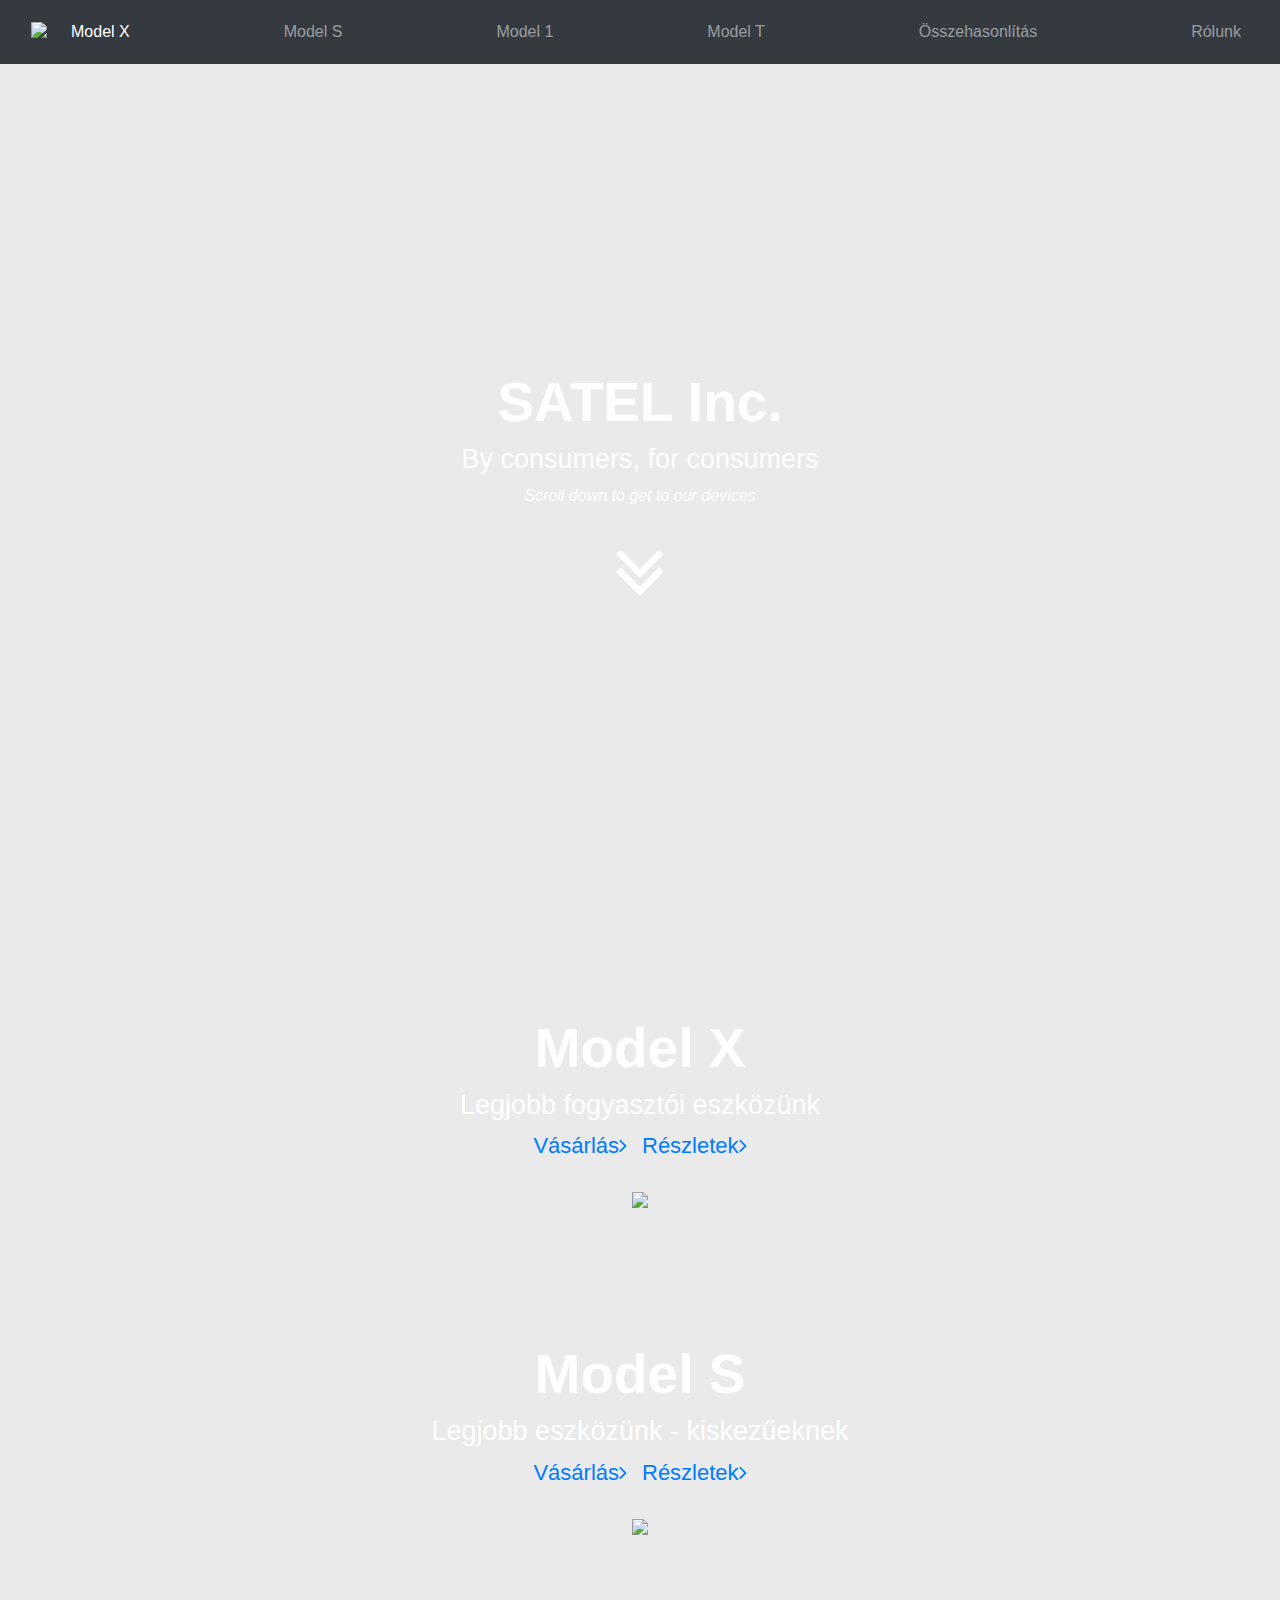
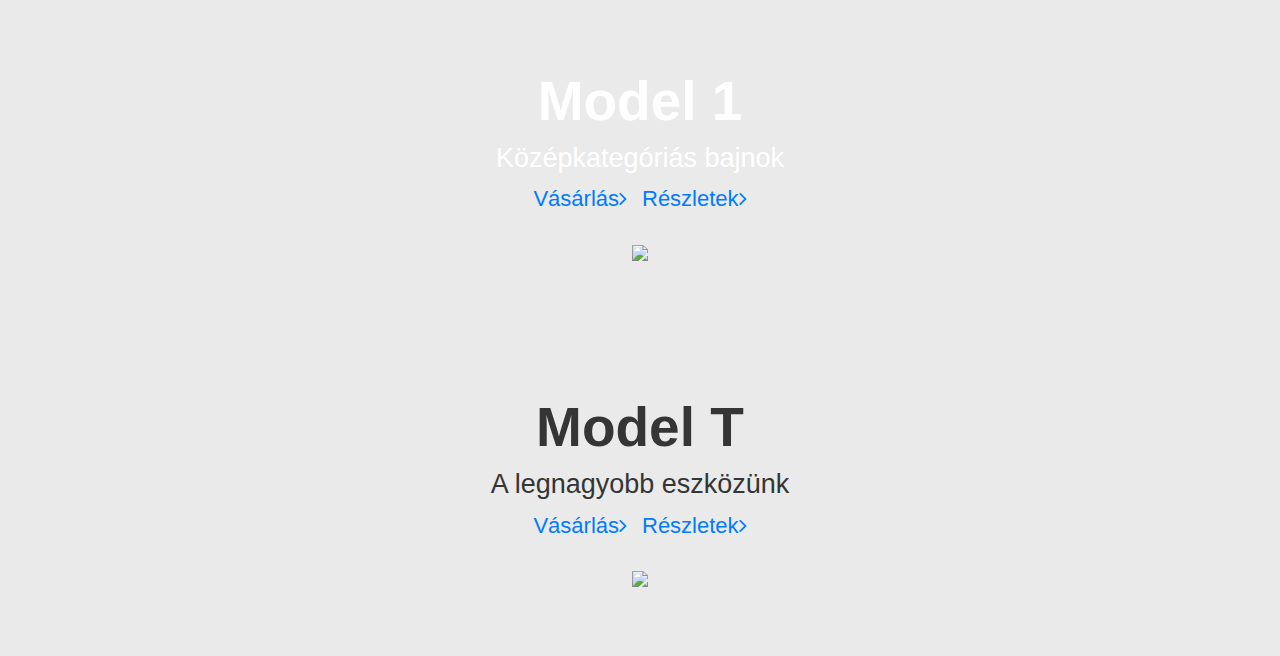
==== index.html @ a2bce9e6 "Size fixes and hungarian language" ====
<!DOCTYPE html>
<html>

<head>
    <meta charset="utf-8">
    <meta name="viewport" content="width=device-width, initial-scale=1.0, shrink-to-fit=no">
    <title>Vizsga</title>
    <link rel="stylesheet" href="assets/bootstrap/css/bootstrap.min.css">
    <link rel="stylesheet" href="assets/fonts/font-awesome.min.css">
    <link rel="stylesheet" href="assets/css/styles.css">
    <link rel="stylesheet" href="assets/css/untitled.css">
</head>

<body style="padding-top: 50px;">
    <nav class="navbar navbar-dark navbar-expand-md fixed-top bg-dark">
        <div class="container-fluid"><a class="navbar-brand" href="#" style="height: 48px;"><img id="logo" src="assets/img/satel.png"></a><button data-toggle="collapse" class="navbar-toggler" data-target="#navcol-1"><span class="sr-only">Toggle navigation</span><span class="navbar-toggler-icon"></span></button>
            <div
                class="collapse navbar-collapse" id="navcol-1">
                <ul class="nav navbar-nav flex-grow-1 justify-content-between">
                    <li class="nav-item"><a class="nav-link active" href="#">Model X</a></li>
                    <li class="nav-item"><a class="nav-link" href="#">Model S</a></li>
                    <li class="nav-item"><a class="nav-link" href="#">Model 1</a></li>
                    <li class="nav-item"><a class="nav-link" href="#">Model T</a></li>
                    <li class="nav-item"><a class="nav-link" href="#">Összehasonlítás</a></li>
                    <li class="nav-item"><a class="nav-link" href="#">Rólunk</a></li>
                </ul>
        </div>
        </div>
    </nav>
    <section class="text-center d-flex d-xl-flex flex-column justify-content-xl-center align-items-xl-center product" id="hero" style="background: url(&quot;assets/img/phone%20wallpaper.jpg&quot;) center / cover no-repeat, #eaeaea;text-align: center;">
        <h1 style="color: rgb(255,255,255);">SATEL Inc.</h1>
        <p class="h2" style="color: rgb(255,255,255);">By consumers, for consumers</p>
        <p style="color: rgb(255,255,255);"><em>Scroll down to get to our devices</em><br><br><i class="fa fa-angle-double-down" id="scroll-icon"></i></p>
    </section>
    <section id="model-x" class="product model-x" style="background: url(&quot;assets/img/phone%20wallpaper.jpg&quot;) center / cover no-repeat, #eaeaea;">
        <h1 style="color: rgb(255,255,255);">Model X</h1>
        <p class="h2" style="color: rgb(255,255,255);">Legjobb fogyasztói eszközünk</p>
        <div class="links"><a class="buy" href="#" style="margin-right: 15px;">Vásárlás<i class="fa fa-angle-right"></i></a><a href="#">Részletek<i class="fa fa-angle-right"></i></a></div><img class="phone-front" src="assets/img/Phone%20front.png"></section>
    <section id="model-s" class="product model-s"
        style="background: url(&quot;assets/img/s-wallpaper.jpg&quot;) center / cover no-repeat, #eaeaea;">
        <h1 style="color: rgb(255,255,255);">Model S</h1>
        <p class="h2" style="color: rgb(255,255,255);">Legjobb eszközünk - kiskezűeknek</p>
        <div class="links"><a class="buy" href="#" style="margin-right: 15px;">Vásárlás<i class="fa fa-angle-right"></i></a><a href="#">Részletek<i class="fa fa-angle-right"></i></a></div><img src="assets/img/Phone%20front%20S.png" style="width: 316px;"></section>
    <section id="model-1"
        class="product model-1" style="background: url(&quot;assets/img/1-wallpaper.jpg&quot;) center / cover no-repeat, #eaeaea;">
        <h1 style="color: rgb(255,255,255);">Model 1</h1>
        <p class="h2" style="color: rgb(255,255,255);">Középkategóriás bajnok</p>
        <div class="links"><a class="buy" href="#" style="margin-right: 15px;">Vásárlás<i class="fa fa-angle-right"></i></a><a href="#">Részletek<i class="fa fa-angle-right"></i></a></div><img src="assets/img/Phone%20front%201.png" style="width: 280px;"></section>
    <section id="model-t"
        class="product model-1" style="background: url(&quot;assets/img/t-wallpaper.jpg&quot;) center / cover no-repeat, #eaeaea;">
        <h1 style="color: #353535;border-style: none;">Model T</h1>
        <p class="h2" style="color: #353535;">A legnagyobb eszközünk</p>
        <div class="links"><a class="buy" href="#" style="margin-right: 15px;">Vásárlás<i class="fa fa-angle-right"></i></a><a href="#">Részletek<i class="fa fa-angle-right"></i></a></div><img class="model-t" src="assets/img/Phone%20front%20T.png">
        <div></div>
    </section>
    <script src="assets/js/jquery.min.js"></script>
    <script src="assets/bootstrap/js/bootstrap.min.js"></script>
</body>

</html>
---- assets/css/styles.css ----
.product {
  padding-top: 65px;
  text-align: center;
  padding-bottom: 65px;
}

.product .h2 {
  font-size: 27px;
  font-weight: 400;
}

.product h1 {
  font-size: 55px;
  font-weight: bold;
}

.product .links {
  margin-bottom: 25px;
  font-size: 22px;
}

.product.model-x {
  background-color: #f9f9f9;
}

#logo {
  line-height: 0;
  width: 35px;
}

.navbar-dark .navbar-nav .nav-link {
  color: rgba(255,255,255,.5);
  transition: 0.5s;
}

#hero {
  height: 100vh;
}

#scroll-icon {
  font-size: 83px;
  color: white;
  font-weight: 83;
}

@media (min-width: 576px) {
  #model-t-front {
    width: 512px;
    height: auto;
  }
}

@media (min-width: 992px) {
  #model-t-front {
    width: 900px;
    height: auto;
  }
}

@media (min-width: 300px) {
  .model-t {
    width: 86%;
  }
}

.phone-front {
  width: 340px;
}
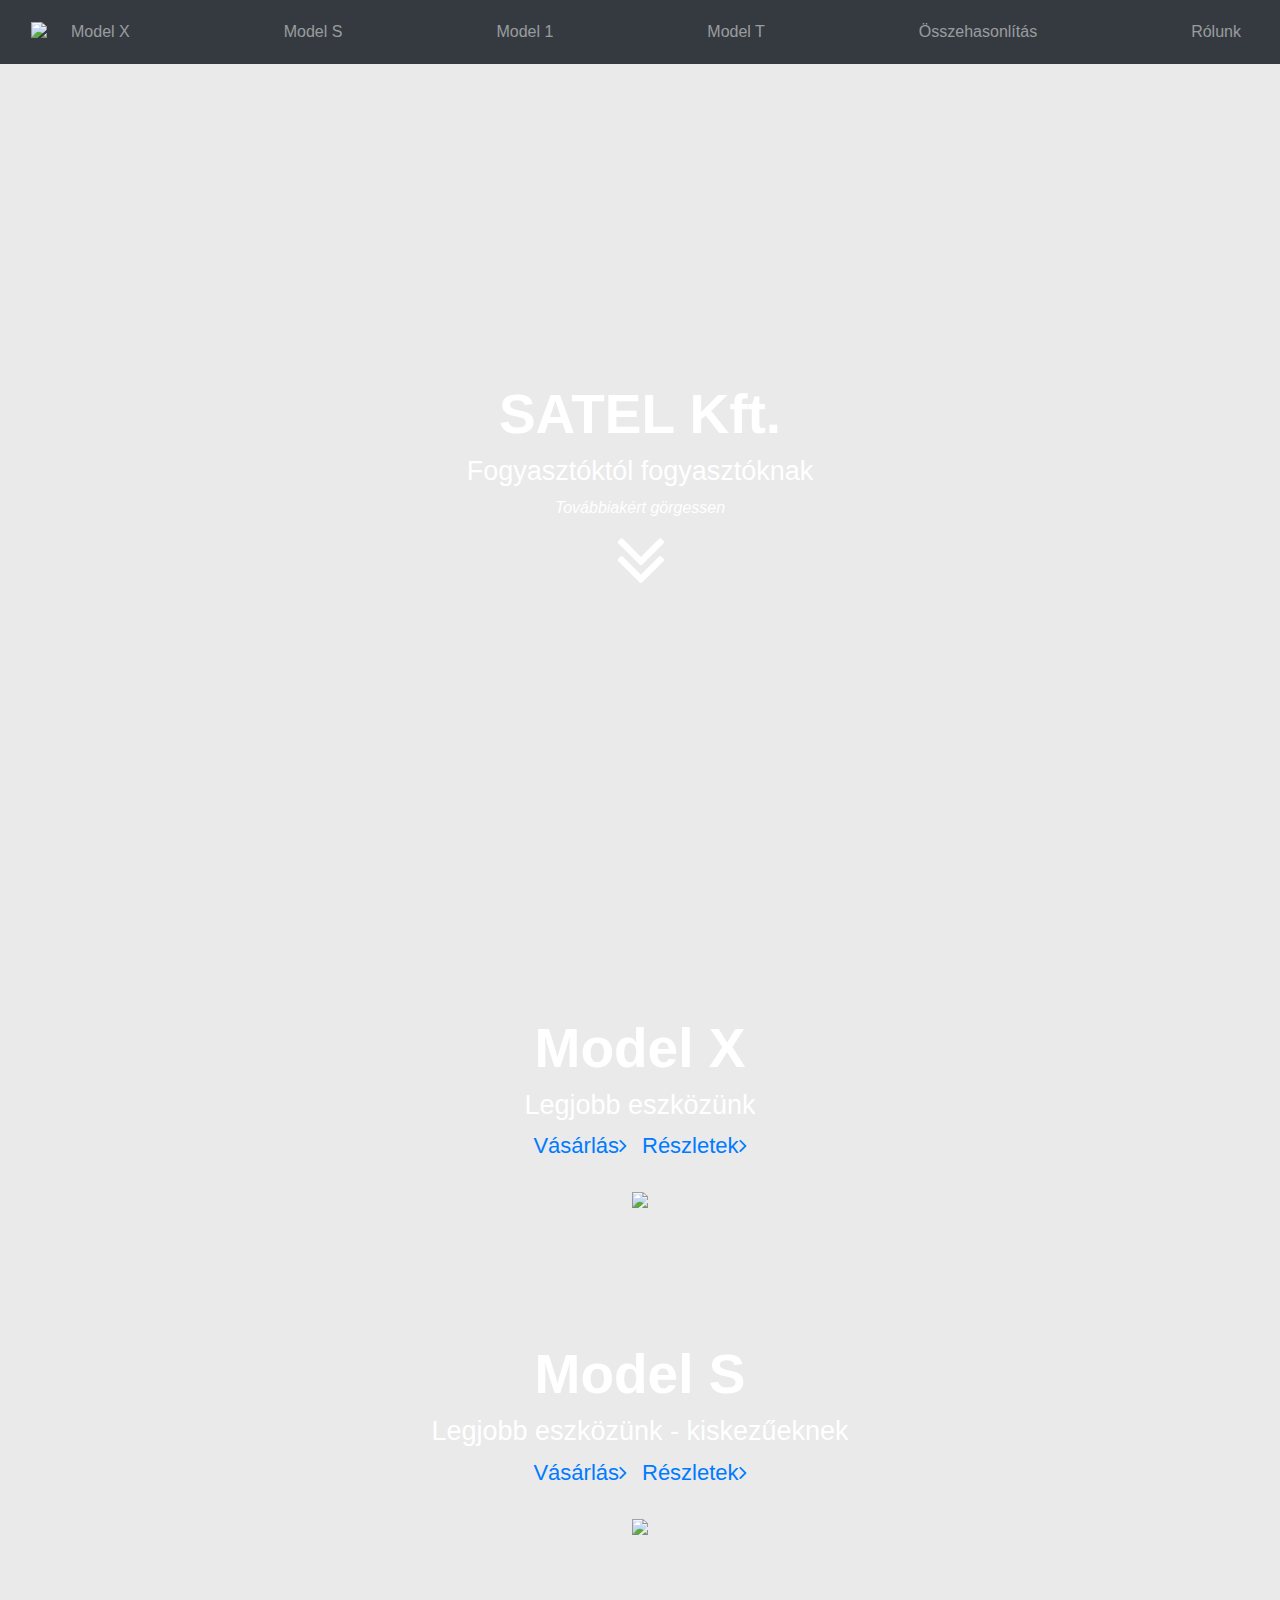
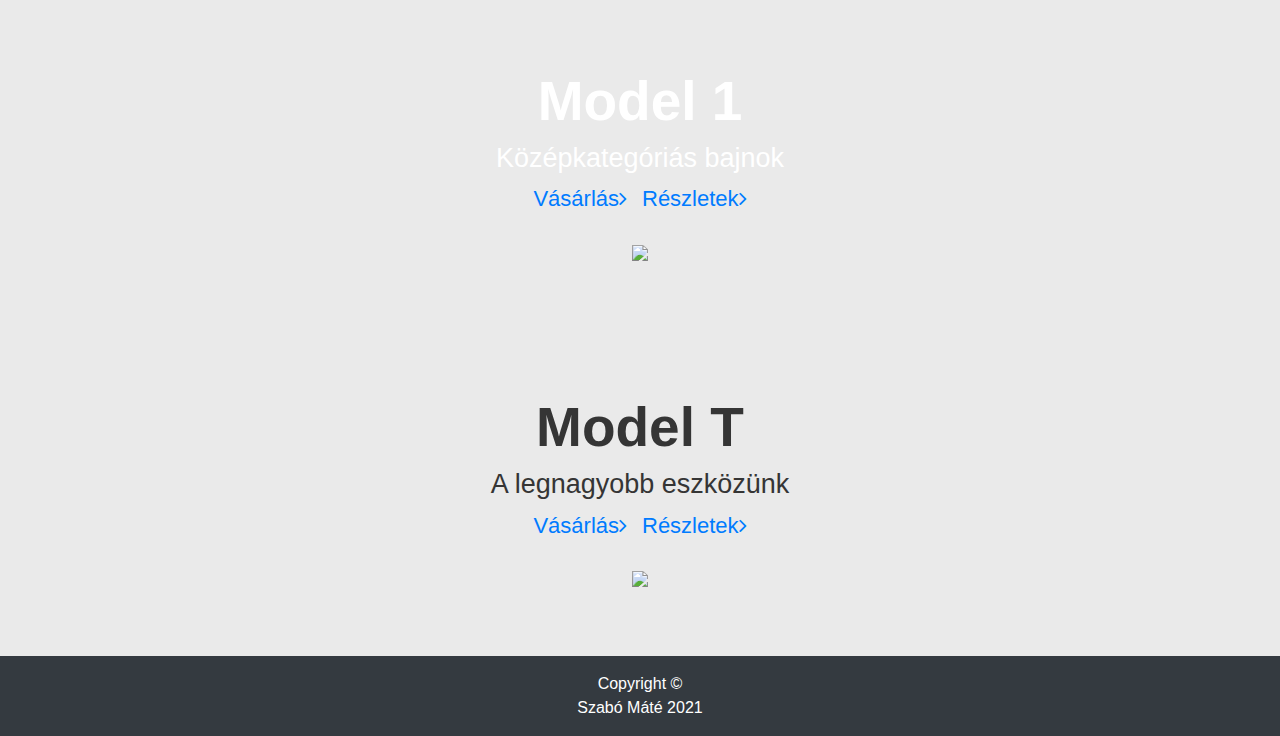
==== commit 0e0505c9: "Added footer" ====
--- a/index.html
+++ b/index.html
@@ -13,28 +13,28 @@
 
 <body style="padding-top: 50px;">
     <nav class="navbar navbar-dark navbar-expand-md fixed-top bg-dark">
-        <div class="container-fluid"><a class="navbar-brand" href="#" style="height: 48px;"><img id="logo" src="assets/img/satel.png"></a><button data-toggle="collapse" class="navbar-toggler" data-target="#navcol-1"><span class="sr-only">Toggle navigation</span><span class="navbar-toggler-icon"></span></button>
+        <div class="container-fluid"><a class="navbar-brand" href="index.html" style="height: 48px;"><img id="logo" src="assets/img/satel.png"></a><button data-toggle="collapse" class="navbar-toggler" data-target="#navcol-1"><span class="sr-only">Toggle navigation</span><span class="navbar-toggler-icon"></span></button>
             <div
                 class="collapse navbar-collapse" id="navcol-1">
                 <ul class="nav navbar-nav flex-grow-1 justify-content-between">
-                    <li class="nav-item"><a class="nav-link active" href="#">Model X</a></li>
-                    <li class="nav-item"><a class="nav-link" href="#">Model S</a></li>
-                    <li class="nav-item"><a class="nav-link" href="#">Model 1</a></li>
-                    <li class="nav-item"><a class="nav-link" href="#">Model T</a></li>
+                    <li class="nav-item"><a class="nav-link" href="#model-x">Model X</a></li>
+                    <li class="nav-item"><a class="nav-link" href="#model-s">Model S</a></li>
+                    <li class="nav-item"><a class="nav-link" href="#model-1">Model 1</a></li>
+                    <li class="nav-item"><a class="nav-link" href="#model-t">Model T</a></li>
                     <li class="nav-item"><a class="nav-link" href="#">Összehasonlítás</a></li>
                     <li class="nav-item"><a class="nav-link" href="#">Rólunk</a></li>
                 </ul>
         </div>
         </div>
     </nav>
-    <section class="text-center d-flex d-xl-flex flex-column justify-content-xl-center align-items-xl-center product" id="hero" style="background: url(&quot;assets/img/phone%20wallpaper.jpg&quot;) center / cover no-repeat, #eaeaea;text-align: center;">
-        <h1 style="color: rgb(255,255,255);">SATEL Inc.</h1>
-        <p class="h2" style="color: rgb(255,255,255);">By consumers, for consumers</p>
-        <p style="color: rgb(255,255,255);"><em>Scroll down to get to our devices</em><br><br><i class="fa fa-angle-double-down" id="scroll-icon"></i></p>
+    <section class="text-center d-flex d-xl-flex flex-column justify-content-xl-center align-items-xl-center product" id="hero" style="background: url(&quot;assets/img/phone%20wallpaper.jpg&quot;) center / cover no-repeat, #eaeaea;text-align: center;height: 100vh;">
+        <h1 style="color: rgb(255,255,255);">SATEL Kft.</h1>
+        <p class="h2" style="color: rgb(255,255,255);">Fogyasztóktól fogyasztóknak</p>
+        <p style="color: rgb(255,255,255);"><em>Továbbiakért görgessen</em><br><a href="#model-x"><i class="fa fa-angle-double-down" id="scroll-icon"></i></a></p>
     </section>
     <section id="model-x" class="product model-x" style="background: url(&quot;assets/img/phone%20wallpaper.jpg&quot;) center / cover no-repeat, #eaeaea;">
         <h1 style="color: rgb(255,255,255);">Model X</h1>
-        <p class="h2" style="color: rgb(255,255,255);">Legjobb fogyasztói eszközünk</p>
+        <p class="h2" style="color: rgb(255,255,255);">Legjobb eszközünk</p>
         <div class="links"><a class="buy" href="#" style="margin-right: 15px;">Vásárlás<i class="fa fa-angle-right"></i></a><a href="#">Részletek<i class="fa fa-angle-right"></i></a></div><img class="phone-front" src="assets/img/Phone%20front.png"></section>
     <section id="model-s" class="product model-s"
         style="background: url(&quot;assets/img/s-wallpaper.jpg&quot;) center / cover no-repeat, #eaeaea;">
@@ -53,6 +53,12 @@
         <div class="links"><a class="buy" href="#" style="margin-right: 15px;">Vásárlás<i class="fa fa-angle-right"></i></a><a href="#">Részletek<i class="fa fa-angle-right"></i></a></div><img class="model-t" src="assets/img/Phone%20front%20T.png">
         <div></div>
     </section>
+    <footer class="text-white d-flex d-xl-flex flex-column justify-content-center align-items-center justify-content-xl-center align-items-xl-center" style="background: #343a40;height: 80px;width: 100%;">
+        <div class="d-flex d-xl-flex flex-column justify-content-xl-center align-items-xl-center">
+            <p class="text-center" style="margin-bottom: 0;">Copyright ©<br></p>
+            <p class="text-center" style="margin-bottom: 0;">Szabó Máté 2021<br></p>
+        </div>
+    </footer>
     <script src="assets/js/jquery.min.js"></script>
     <script src="assets/bootstrap/js/bootstrap.min.js"></script>
 </body>
--- a/assets/css/styles.css
+++ b/assets/css/styles.css
@@ -67,3 +67,7 @@
   width: 340px;
 }
 
+:root {
+  scroll-behavior: smooth;
+}
+
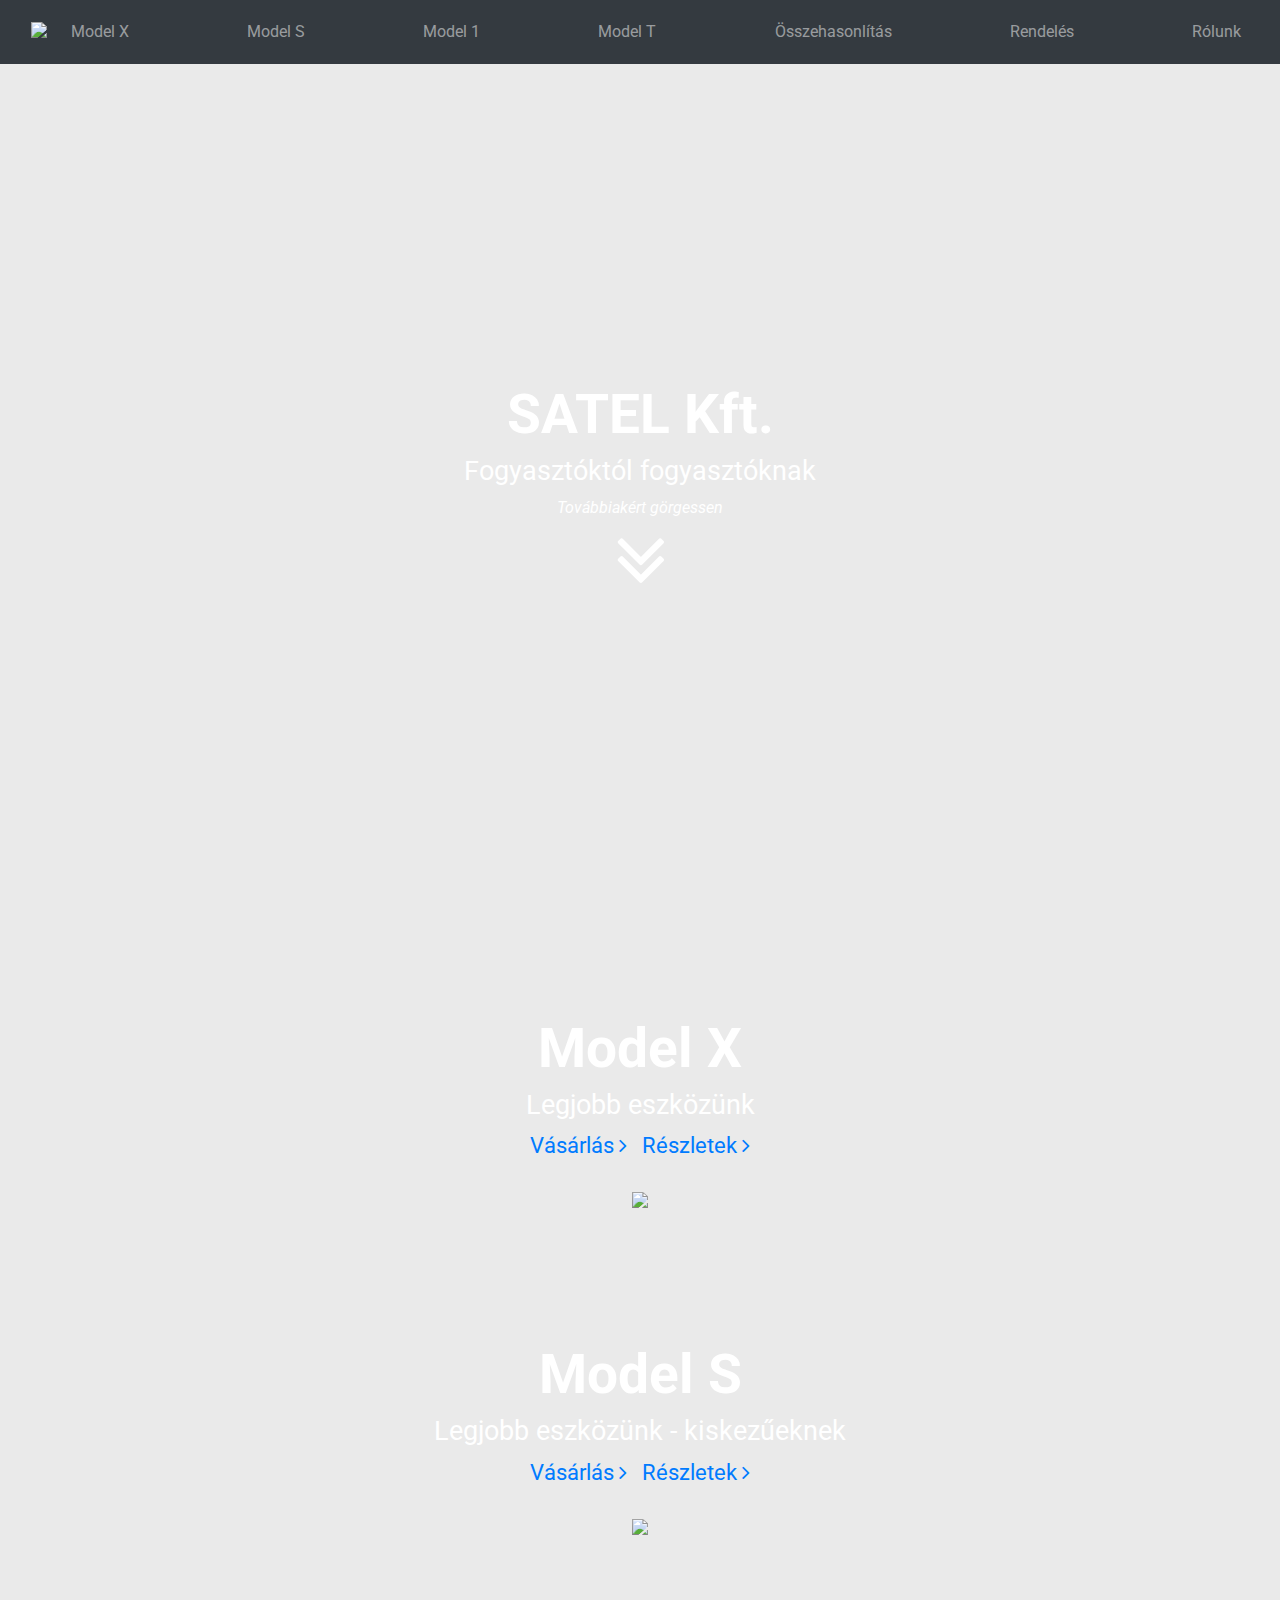
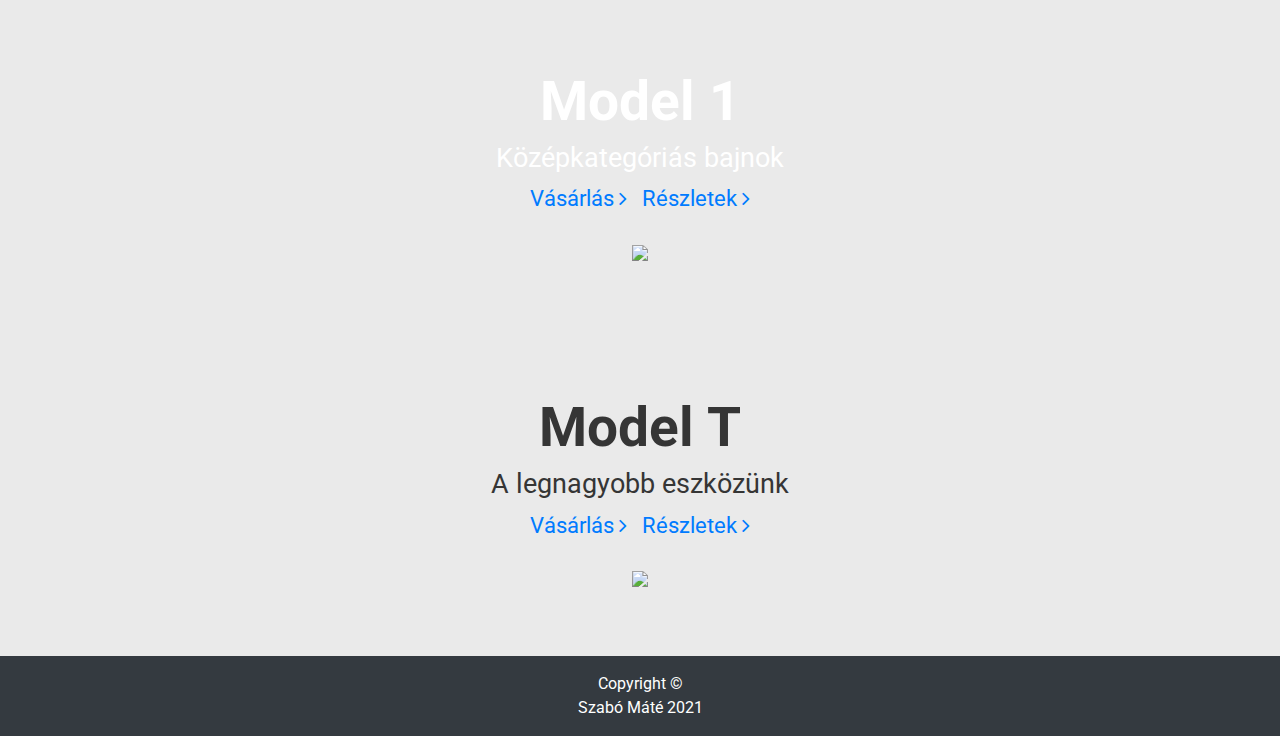
==== commit 9d15a1b7: "fixed images" ====
--- a/index.html
+++ b/index.html
@@ -5,15 +5,27 @@
     <meta charset="utf-8">
     <meta name="viewport" content="width=device-width, initial-scale=1.0, shrink-to-fit=no">
     <title>Vizsga</title>
-    <link rel="stylesheet" href="assets/bootstrap/css/bootstrap.min.css">
-    <link rel="stylesheet" href="assets/fonts/font-awesome.min.css">
-    <link rel="stylesheet" href="assets/css/styles.css">
-    <link rel="stylesheet" href="assets/css/untitled.css">
+    <link rel="icon" type="image/png" sizes="256x256" href="assets/img/satel.png?h=edd8dccc657f54d1476982cf4995355c">
+    <link rel="icon" type="image/png" sizes="256x256" href="assets/img/satel.png?h=edd8dccc657f54d1476982cf4995355c">
+    <link rel="icon" type="image/png" sizes="256x256" href="assets/img/satel.png?h=edd8dccc657f54d1476982cf4995355c">
+    <link rel="icon" type="image/png" sizes="256x256" href="assets/img/satel.png?h=edd8dccc657f54d1476982cf4995355c">
+    <link rel="icon" type="image/png" sizes="256x256" href="assets/img/satel.png?h=edd8dccc657f54d1476982cf4995355c">
+    <link rel="stylesheet" href="https://cdnjs.cloudflare.com/ajax/libs/twitter-bootstrap/4.5.2/css/bootstrap.min.css">
+    <link rel="stylesheet" href="https://fonts.googleapis.com/css?family=Lora">
+    <link rel="stylesheet" href="https://fonts.googleapis.com/css?family=Noto+Sans">
+    <link rel="stylesheet" href="https://fonts.googleapis.com/css?family=Roboto:100,100i,300,300i,400,400i,500,500i,700,700i,900,900i">
+    <link rel="stylesheet" href="https://fonts.googleapis.com/css?family=Roboto+Condensed">
+    <link rel="stylesheet" href="https://fonts.googleapis.com/css?family=Roboto+Mono">
+    <link rel="stylesheet" href="https://fonts.googleapis.com/css?family=Roboto+Slab">
+    <link rel="stylesheet" href="https://use.fontawesome.com/releases/v5.12.0/css/all.css">
+    <link rel="stylesheet" href="https://cdnjs.cloudflare.com/ajax/libs/font-awesome/4.7.0/css/font-awesome.min.css">
+    <link rel="stylesheet" href="assets/fonts/fontawesome5-overrides.min.css?h=9db842b3dc3336737559eb4abc0f1b3d">
+    <link rel="stylesheet" href="assets/css/styles.min.css?h=b311247f956cfd1e47a6f6e16bc66bdc">
 </head>
 
-<body style="padding-top: 50px;">
+<body style="padding-top: 50px;font-family: Roboto, sans-serif;">
     <nav class="navbar navbar-dark navbar-expand-md fixed-top bg-dark">
-        <div class="container-fluid"><a class="navbar-brand" href="index.html" style="height: 48px;"><img id="logo" src="assets/img/satel.png"></a><button data-toggle="collapse" class="navbar-toggler" data-target="#navcol-1"><span class="sr-only">Toggle navigation</span><span class="navbar-toggler-icon"></span></button>
+        <div class="container-fluid"><a class="navbar-brand" href="index.html" style="height: 48px;"><img id="logo" src="assets/img/satel.png?h=edd8dccc657f54d1476982cf4995355c"></a><button data-toggle="collapse" class="navbar-toggler" data-target="#navcol-1"><span class="sr-only">Toggle navigation</span><span class="navbar-toggler-icon"></span></button>
             <div
                 class="collapse navbar-collapse" id="navcol-1">
                 <ul class="nav navbar-nav flex-grow-1 justify-content-between">
@@ -22,45 +34,47 @@
                     <li class="nav-item"><a class="nav-link" href="#model-1">Model 1</a></li>
                     <li class="nav-item"><a class="nav-link" href="#model-t">Model T</a></li>
                     <li class="nav-item"><a class="nav-link" href="#">Összehasonlítás</a></li>
-                    <li class="nav-item"><a class="nav-link" href="#">Rólunk</a></li>
+                    <li class="nav-item"><a class="nav-link" href="form.html">Rendelés</a></li>
+                    <li class="nav-item"><a class="nav-link" href="about.html">Rólunk</a></li>
                 </ul>
         </div>
         </div>
     </nav>
-    <section class="text-center d-flex d-xl-flex flex-column justify-content-xl-center align-items-xl-center product" id="hero" style="background: url(&quot;assets/img/phone%20wallpaper.jpg&quot;) center / cover no-repeat, #eaeaea;text-align: center;height: 100vh;">
+    <section class="text-center d-flex d-xl-flex flex-column justify-content-xl-center align-items-xl-center product" id="hero" style="background: url(&quot;assets/img/phone%20wallpaper.jpg?h=4ee993b96ba9c930a9f064f8fa24d091&quot;) center / cover no-repeat, #eaeaea;text-align: center;height: 100vh;">
         <h1 style="color: rgb(255,255,255);">SATEL Kft.</h1>
         <p class="h2" style="color: rgb(255,255,255);">Fogyasztóktól fogyasztóknak</p>
         <p style="color: rgb(255,255,255);"><em>Továbbiakért görgessen</em><br><a href="#model-x"><i class="fa fa-angle-double-down" id="scroll-icon"></i></a></p>
     </section>
-    <section id="model-x" class="product model-x" style="background: url(&quot;assets/img/phone%20wallpaper.jpg&quot;) center / cover no-repeat, #eaeaea;">
+    <section id="model-x" class="product model-x" style="background: url(&quot;assets/img/phone%20wallpaper.jpg?h=4ee993b96ba9c930a9f064f8fa24d091&quot;) center / cover no-repeat, #eaeaea;">
         <h1 style="color: rgb(255,255,255);">Model X</h1>
         <p class="h2" style="color: rgb(255,255,255);">Legjobb eszközünk</p>
-        <div class="links"><a class="buy" href="#" style="margin-right: 15px;">Vásárlás<i class="fa fa-angle-right"></i></a><a href="#">Részletek<i class="fa fa-angle-right"></i></a></div><img class="phone-front" src="assets/img/Phone%20front.png"></section>
-    <section id="model-s" class="product model-s"
-        style="background: url(&quot;assets/img/s-wallpaper.jpg&quot;) center / cover no-repeat, #eaeaea;">
+        <div class="links"><a class="buy" style="margin-right: 15px;cursor: pointer;" href="form.html">Vásárlás&nbsp;<i class="fa fa-angle-right"></i></a><a href="x-details.html">Részletek&nbsp;<i class="fa fa-angle-right"></i></a></div><img class="phone-front" src="assets/img/Phone%20front.png?h=cc3ca8992097038bd7f452d5cda0faaf"></section>
+    <section
+        id="model-s" class="product model-s" style="background: url(&quot;assets/img/s-wallpaper.jpg?h=bf1984fab6e379363b674711965b2d37&quot;) center / cover no-repeat, #eaeaea;">
         <h1 style="color: rgb(255,255,255);">Model S</h1>
         <p class="h2" style="color: rgb(255,255,255);">Legjobb eszközünk - kiskezűeknek</p>
-        <div class="links"><a class="buy" href="#" style="margin-right: 15px;">Vásárlás<i class="fa fa-angle-right"></i></a><a href="#">Részletek<i class="fa fa-angle-right"></i></a></div><img src="assets/img/Phone%20front%20S.png" style="width: 316px;"></section>
-    <section id="model-1"
-        class="product model-1" style="background: url(&quot;assets/img/1-wallpaper.jpg&quot;) center / cover no-repeat, #eaeaea;">
-        <h1 style="color: rgb(255,255,255);">Model 1</h1>
-        <p class="h2" style="color: rgb(255,255,255);">Középkategóriás bajnok</p>
-        <div class="links"><a class="buy" href="#" style="margin-right: 15px;">Vásárlás<i class="fa fa-angle-right"></i></a><a href="#">Részletek<i class="fa fa-angle-right"></i></a></div><img src="assets/img/Phone%20front%201.png" style="width: 280px;"></section>
-    <section id="model-t"
-        class="product model-1" style="background: url(&quot;assets/img/t-wallpaper.jpg&quot;) center / cover no-repeat, #eaeaea;">
-        <h1 style="color: #353535;border-style: none;">Model T</h1>
-        <p class="h2" style="color: #353535;">A legnagyobb eszközünk</p>
-        <div class="links"><a class="buy" href="#" style="margin-right: 15px;">Vásárlás<i class="fa fa-angle-right"></i></a><a href="#">Részletek<i class="fa fa-angle-right"></i></a></div><img class="model-t" src="assets/img/Phone%20front%20T.png">
-        <div></div>
-    </section>
-    <footer class="text-white d-flex d-xl-flex flex-column justify-content-center align-items-center justify-content-xl-center align-items-xl-center" style="background: #343a40;height: 80px;width: 100%;">
-        <div class="d-flex d-xl-flex flex-column justify-content-xl-center align-items-xl-center">
-            <p class="text-center" style="margin-bottom: 0;">Copyright ©<br></p>
-            <p class="text-center" style="margin-bottom: 0;">Szabó Máté 2021<br></p>
-        </div>
-    </footer>
-    <script src="assets/js/jquery.min.js"></script>
-    <script src="assets/bootstrap/js/bootstrap.min.js"></script>
+        <div class="links"><a class="buy" href="form.html" style="margin-right: 15px;">Vásárlás&nbsp;<i class="fa fa-angle-right"></i></a><a href="#">Részletek&nbsp;<i class="fa fa-angle-right"></i></a></div><img src="assets/img/Phone%20front%20S.png?h=3941971f415b82ab9c186b10e031701b" style="width: 316px;"></section>
+        <section
+            id="model-1" class="product model-1" style="background: url(&quot;assets/img/1-wallpaper.jpg?h=8732138a285461522d2b6cc7799d9993&quot;) center / cover no-repeat, #eaeaea;">
+            <h1 style="color: rgb(255,255,255);">Model 1</h1>
+            <p class="h2" style="color: rgb(255,255,255);">Középkategóriás bajnok</p>
+            <div class="links"><a class="buy" href="form.html" style="margin-right: 15px;">Vásárlás&nbsp;<i class="fa fa-angle-right"></i></a><a href="#">Részletek&nbsp;<i class="fa fa-angle-right"></i></a></div><img src="assets/img/Phone%20front%201.png?h=a044ed323709df4ae20cce576d5b8ad8" style="width: 280px;"></section>
+            <section
+                id="model-t" class="product model-1" style="background: url(&quot;assets/img/t-wallpaper.jpg?h=13ac080d560ca22042e5a68acd45c03a&quot;) center / cover no-repeat, #eaeaea;">
+                <h1 style="color: #353535;border-style: none;">Model T</h1>
+                <p class="h2" style="color: #353535;">A legnagyobb eszközünk</p>
+                <div class="links"><a class="buy" href="form.html" style="margin-right: 15px;">Vásárlás&nbsp;<i class="fa fa-angle-right"></i></a><a href="#">Részletek&nbsp;<i class="fa fa-angle-right"></i></a></div><img class="model-t" src="assets/img/Phone%20front%20T.png?h=58016f2270c991e0a486b5946b23b8c5">
+                <div></div>
+                </section>
+                <footer class="text-white d-flex d-xl-flex flex-column justify-content-center align-items-center justify-content-xl-center align-items-xl-center" style="background: #343a40;height: 80px;width: 100%;">
+                    <div class="d-flex d-xl-flex flex-column justify-content-xl-center align-items-xl-center">
+                        <p class="text-center" style="margin-bottom: 0;">Copyright ©<br></p>
+                        <p class="text-center" style="margin-bottom: 0;">Szabó Máté 2021<br></p>
+                    </div>
+                </footer>
+                <script src="https://cdnjs.cloudflare.com/ajax/libs/jquery/3.5.1/jquery.min.js"></script>
+                <script src="https://cdnjs.cloudflare.com/ajax/libs/twitter-bootstrap/4.5.2/js/bootstrap.bundle.min.js"></script>
+                <script src="assets/js/script.min.js?h=87a98683d2d7c1551b198849b82b3c25"></script>
 </body>
 
 </html>--- a/assets/fonts/fontawesome5-overrides.min.css
+++ b/assets/fonts/fontawesome5-overrides.min.css
@@ -0,0 +1 @@
+.fab.fa-bitcoin:before{content:"\f379"}.far.fa-calendar:before,.fas.fa-calendar:before{content:"\f133"}.far.fa-clipboard:before,.fas.fa-clipboard:before{content:"\f328"}.fab.fa-facebook-f:before{content:"\f39e"}.fab.fa-google-plus:before{content:"\f2b3"}.fas.fa-hotel:before{content:"\f594"}.fab.fa-linkedin:before{content:"\f08c"}.fas.fa-reply:before{content:"\f3e5"}.fas.fa-thermometer:before{content:"\f491"}.fab.fa-vimeo:before{content:"\f40a"}.far.fa-window-close:before,.fas.fa-window-close:before{content:"\f410"}.fab.fa-youtube-square:before{content:"\f431"}--- a/assets/css/styles.min.css
+++ b/assets/css/styles.min.css
@@ -0,0 +1 @@
+.article-clean{color:#56585b;background-color:#fff;font-family:Lora,serif;font-size:14px}.article-clean .intro{font-size:16px;margin:0 auto 30px}.article-clean .intro h1{font-size:32px;margin-bottom:15px;padding-top:20px;line-height:1.5;color:inherit;margin-top:20px}.article-clean .intro p{color:#929292;font-size:12px}.article-clean .intro p .by{font-style:italic}.article-clean .intro p .date{text-transform:uppercase;padding:4px 0 4px 10px;margin-left:10px;border-left:1px solid #ddd}.article-clean .intro p a{color:#333;text-transform:uppercase;padding-left:3px}.article-clean .intro img{margin-top:20px}.article-clean .text p{margin-bottom:20px;line-height:1.45}.article-clean .text h2{margin-top:28px;margin-bottom:20px;line-height:1.45;font-size:16px;font-weight:700;color:#333}@media (min-width:768px){.article-clean .text p{font-size:16px}.article-clean .text h2{font-size:20px}}.article-clean .text figure{text-align:center;margin-top:30px;margin-bottom:20px}.article-clean .text figure img{margin-bottom:12px;max-width:100%}.buy{margin-right:15px;cursor:pointer}.contact-clean{background:#f1f7fc;padding:80px 0}.contact-clean form{max-width:480px;width:90%;margin:0 auto;background-color:#fff;padding:40px;border-radius:4px;color:#505e6c;box-shadow:1px 1px 5px rgba(0,0,0,.1)}.contact-clean h2{margin-top:5px;font-weight:700;font-size:28px;margin-bottom:36px;color:inherit}.contact-clean .form-group:last-child{margin-bottom:5px}.contact-clean form .form-control{background:#fff;border-radius:2px;box-shadow:1px 1px 1px rgba(0,0,0,.05);outline:0;color:inherit;padding-left:12px;height:42px}.contact-clean form .form-control:focus{border:1px solid #b2b2b2}.contact-clean form textarea.form-control{min-height:100px;max-height:260px;padding-top:10px;resize:vertical}.contact-clean form .btn{padding:16px 32px;border:none;background:0 0;box-shadow:none;text-shadow:none;opacity:.9;text-transform:uppercase;font-weight:700;font-size:13px;letter-spacing:.4px;line-height:1;outline:0!important}.contact-clean form .btn:hover,.highlight-blue .buttons .btn:hover,.highlight-phone .intro .btn:hover{opacity:1}.contact-clean form .btn:active,.highlight-blue .buttons .btn:active,.highlight-phone .intro .btn:active{transform:translateY(1px)}.contact-clean form .btn-primary{background-color:#055ada!important;margin-top:15px;color:#fff}.features-boxed{color:#313437;background-color:#eef4f7}.features-boxed p,.highlight-phone p{color:#7d8285}.features-boxed h2{font-weight:700;margin-bottom:40px;padding-top:40px;color:inherit}.features-boxed .intro{font-size:16px;max-width:500px;margin:0 auto}.features-boxed .intro p{margin-bottom:0}.features-boxed .features{padding:50px 0}.features-boxed .item,.highlight-blue .buttons{text-align:center}.features-boxed .item .box{text-align:center;padding:30px;background-color:#fff;margin-bottom:30px}.features-boxed .item .icon{font-size:60px;color:#1485ee;margin-top:20px;margin-bottom:35px}.features-boxed .item .name{font-weight:700;font-size:18px;margin-bottom:8px;margin-top:0;color:inherit}.features-boxed .item .description{font-size:15px;margin-top:15px;margin-bottom:20px}.highlight-blue{color:#fff;background-color:#1e6add;padding:50px 0}.highlight-blue p{color:#c4d5ef;line-height:1.5}.highlight-blue h2{font-weight:400;margin-bottom:25px;line-height:1.5;padding-top:0;margin-top:0;color:inherit}.highlight-blue .intro{font-size:16px;max-width:500px;margin:0 auto 25px}.highlight-blue .buttons .btn{padding:16px 32px;margin:6px;border:none;background:0 0;box-shadow:none;text-shadow:none;opacity:.9;text-transform:uppercase;font-weight:700;font-size:13px;letter-spacing:.4px;line-height:1}.highlight-blue .buttons .btn-primary,.highlight-blue .buttons .btn-primary:active{border:2px solid rgba(255,255,255,.7);border-radius:6px;color:#ebeff1;box-shadow:none;text-shadow:none;padding:14px 24px;background:0 0;transition:background-color .25s}.highlight-phone{color:#313437;background-color:#eef4f7;padding:50px 0 55px;overflow:hidden}.highlight-phone h2{font-weight:700;margin-bottom:35px;line-height:1.5;padding-top:0;margin-top:0;color:inherit}.highlight-phone .intro{font-size:18px;max-width:500px;line-height:1.5}@media (max-width:767px){.contact-clean{padding:20px 0}.contact-clean form{padding:30px}.features-boxed h2{margin-bottom:25px;padding-top:25px;font-size:24px}.highlight-phone{text-align:center}.highlight-phone .intro{max-width:none}}.highlight-phone .intro p{margin-bottom:35px}.highlight-phone .intro .btn{padding:16px 32px;border:none;background:0 0;box-shadow:none;text-shadow:none;opacity:.9;text-transform:uppercase;font-weight:700;font-size:13px;letter-spacing:.4px;line-height:1}.highlight-phone .intro .btn-primary{background-color:#055ada;color:#fff}.highlight-phone .phone-mockup{position:relative;max-width:260px;margin-top:-30px;margin-bottom:-230px;transform:rotate(-15deg)}.highlight-phone .phone-mockup img.device{width:100%;height:auto}.highlight-phone .phone-mockup .screen{position:absolute;width:94%;height:91%;top:1%;left:3%;border:1px solid #444;border-radius:20px;overflow:hidden;background:url(../../assets/img/screen-content-phone.jpg?h=2fdd3ea1eb8ba843dc0658ede360f1ef) center/cover;z-index:-1}.highlight-phone .phone-mockup .screen:before{content:'';background-color:#fff;position:absolute;width:70%;height:140%;top:-6%;right:-60%;transform:rotate(-19deg);opacity:.2}.product{padding-top:65px;text-align:center;padding-bottom:65px}.product .h2{font-size:27px;font-weight:400}.product h1{font-size:55px;font-weight:700}.product .links{margin-bottom:25px;font-size:22px}.product.model-x{background-color:#f9f9f9}#logo{line-height:0;width:35px}.navbar-dark .navbar-nav .nav-link{color:rgba(255,255,255,.5);transition:.5s}#hero{height:100vh}#scroll-icon{font-size:83px;color:#fff;font-weight:83}@media (min-width:576px){#model-t-front{width:512px;height:auto}}@media (min-width:992px){#model-t-front{width:900px;height:auto}}@media (min-width:300px){.model-t{width:86%}}.phone-front{width:340px}:root{scroll-behavior:smooth}#about-img{width:50%}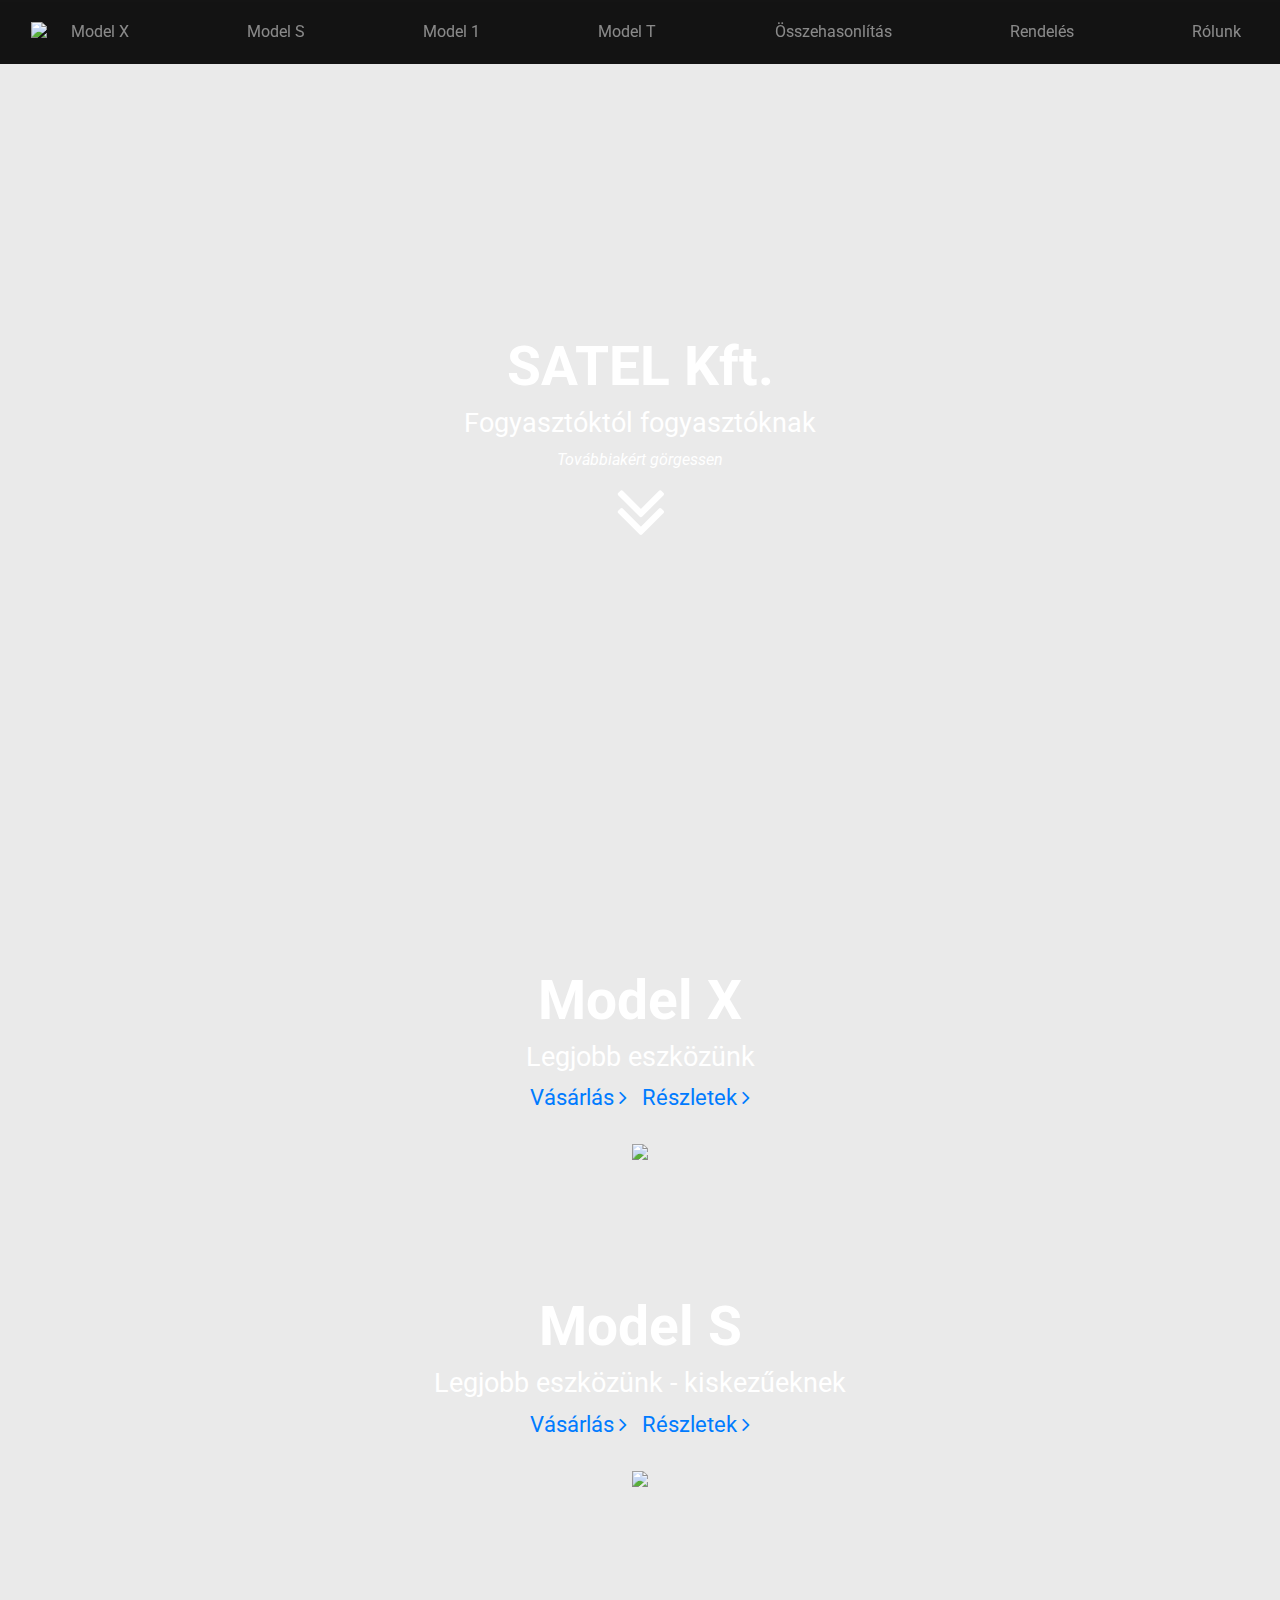
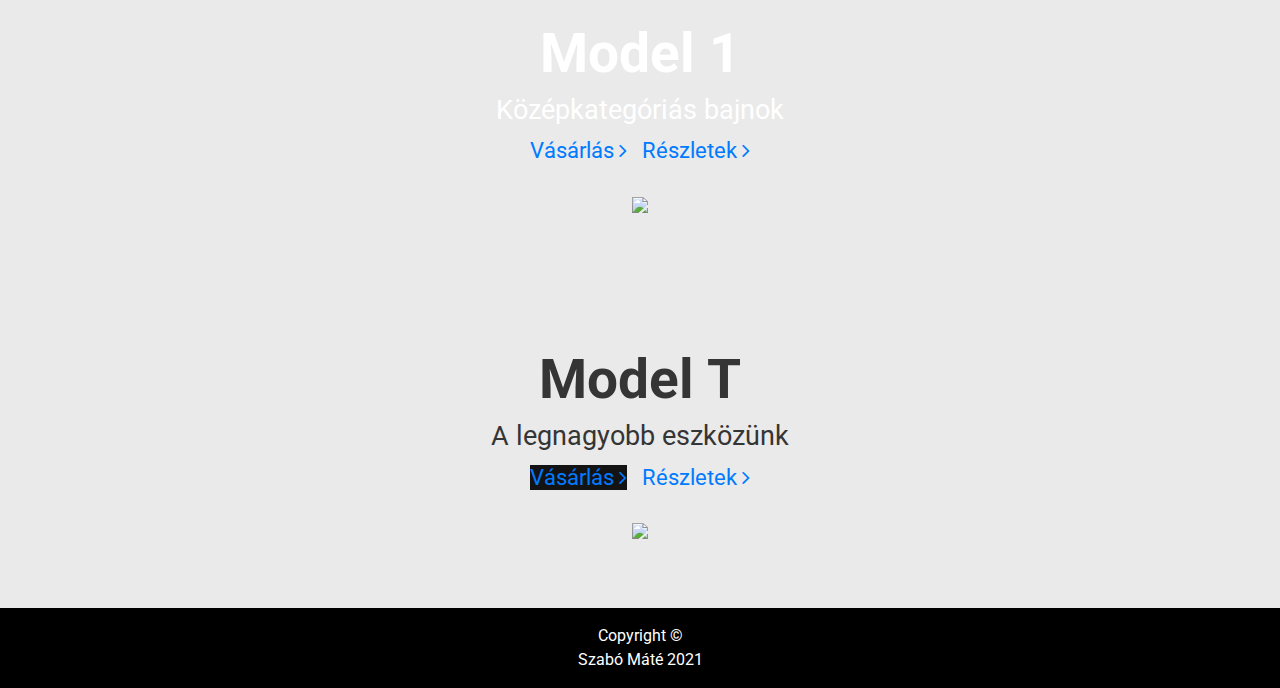
==== commit 57221847: "Fixing colors, pages link, images, forms and fonts with navbars." ====
--- a/index.html
+++ b/index.html
@@ -17,14 +17,12 @@
     <link rel="stylesheet" href="https://fonts.googleapis.com/css?family=Roboto+Condensed">
     <link rel="stylesheet" href="https://fonts.googleapis.com/css?family=Roboto+Mono">
     <link rel="stylesheet" href="https://fonts.googleapis.com/css?family=Roboto+Slab">
-    <link rel="stylesheet" href="https://use.fontawesome.com/releases/v5.12.0/css/all.css">
     <link rel="stylesheet" href="https://cdnjs.cloudflare.com/ajax/libs/font-awesome/4.7.0/css/font-awesome.min.css">
-    <link rel="stylesheet" href="assets/fonts/fontawesome5-overrides.min.css?h=9db842b3dc3336737559eb4abc0f1b3d">
-    <link rel="stylesheet" href="assets/css/styles.min.css?h=b311247f956cfd1e47a6f6e16bc66bdc">
+    <link rel="stylesheet" href="assets/css/styles.min.css?h=4b1eeb6b6dac32bccb40f4363daa2db7">
 </head>
 
 <body style="padding-top: 50px;font-family: Roboto, sans-serif;">
-    <nav class="navbar navbar-dark navbar-expand-md fixed-top bg-dark">
+    <nav class="navbar navbar-dark navbar-expand-md fixed-top" style="background: rgba(0,0,0,0.92);">
         <div class="container-fluid"><a class="navbar-brand" href="index.html" style="height: 48px;"><img id="logo" src="assets/img/satel.png?h=edd8dccc657f54d1476982cf4995355c"></a><button data-toggle="collapse" class="navbar-toggler" data-target="#navcol-1"><span class="sr-only">Toggle navigation</span><span class="navbar-toggler-icon"></span></button>
             <div
                 class="collapse navbar-collapse" id="navcol-1">
@@ -40,7 +38,7 @@
         </div>
         </div>
     </nav>
-    <section class="text-center d-flex d-xl-flex flex-column justify-content-xl-center align-items-xl-center product" id="hero" style="background: url(&quot;assets/img/phone%20wallpaper.jpg?h=4ee993b96ba9c930a9f064f8fa24d091&quot;) center / cover no-repeat, #eaeaea;text-align: center;height: 100vh;">
+    <section class="text-center d-flex d-xl-flex flex-column justify-content-xl-center align-items-xl-center product" id="hero" style="background: url(&quot;assets/img/phone%20wallpaper.jpg?h=4ee993b96ba9c930a9f064f8fa24d091&quot;) center / cover no-repeat, #eaeaea;text-align: center;height: 100vh;margin-top: -48px;">
         <h1 style="color: rgb(255,255,255);">SATEL Kft.</h1>
         <p class="h2" style="color: rgb(255,255,255);">Fogyasztóktól fogyasztóknak</p>
         <p style="color: rgb(255,255,255);"><em>Továbbiakért görgessen</em><br><a href="#model-x"><i class="fa fa-angle-double-down" id="scroll-icon"></i></a></p>
@@ -63,10 +61,10 @@
                 id="model-t" class="product model-1" style="background: url(&quot;assets/img/t-wallpaper.jpg?h=13ac080d560ca22042e5a68acd45c03a&quot;) center / cover no-repeat, #eaeaea;">
                 <h1 style="color: #353535;border-style: none;">Model T</h1>
                 <p class="h2" style="color: #353535;">A legnagyobb eszközünk</p>
-                <div class="links"><a class="buy" href="form.html" style="margin-right: 15px;">Vásárlás&nbsp;<i class="fa fa-angle-right"></i></a><a href="#">Részletek&nbsp;<i class="fa fa-angle-right"></i></a></div><img class="model-t" src="assets/img/Phone%20front%20T.png?h=58016f2270c991e0a486b5946b23b8c5">
+                <div class="links"><a class="buy" href="form.html" style="margin-right: 15px;background: rgba(0,0,0,0.92);">Vásárlás&nbsp;<i class="fa fa-angle-right"></i></a><a href="#">Részletek&nbsp;<i class="fa fa-angle-right"></i></a></div><img class="model-t" src="assets/img/Phone%20front%20T.png?h=58016f2270c991e0a486b5946b23b8c5">
                 <div></div>
                 </section>
-                <footer class="text-white d-flex d-xl-flex flex-column justify-content-center align-items-center justify-content-xl-center align-items-xl-center" style="background: #343a40;height: 80px;width: 100%;">
+                <footer class="text-white d-flex d-xl-flex flex-column justify-content-center align-items-center justify-content-xl-center align-items-xl-center" style="background: rgb(0,0,0);height: 80px;width: 100%;">
                     <div class="d-flex d-xl-flex flex-column justify-content-xl-center align-items-xl-center">
                         <p class="text-center" style="margin-bottom: 0;">Copyright ©<br></p>
                         <p class="text-center" style="margin-bottom: 0;">Szabó Máté 2021<br></p>
--- a/assets/css/styles.min.css
+++ b/assets/css/styles.min.css
@@ -1 +1 @@
-.article-clean{color:#56585b;background-color:#fff;font-family:Lora,serif;font-size:14px}.article-clean .intro{font-size:16px;margin:0 auto 30px}.article-clean .intro h1{font-size:32px;margin-bottom:15px;padding-top:20px;line-height:1.5;color:inherit;margin-top:20px}.article-clean .intro p{color:#929292;font-size:12px}.article-clean .intro p .by{font-style:italic}.article-clean .intro p .date{text-transform:uppercase;padding:4px 0 4px 10px;margin-left:10px;border-left:1px solid #ddd}.article-clean .intro p a{color:#333;text-transform:uppercase;padding-left:3px}.article-clean .intro img{margin-top:20px}.article-clean .text p{margin-bottom:20px;line-height:1.45}.article-clean .text h2{margin-top:28px;margin-bottom:20px;line-height:1.45;font-size:16px;font-weight:700;color:#333}@media (min-width:768px){.article-clean .text p{font-size:16px}.article-clean .text h2{font-size:20px}}.article-clean .text figure{text-align:center;margin-top:30px;margin-bottom:20px}.article-clean .text figure img{margin-bottom:12px;max-width:100%}.buy{margin-right:15px;cursor:pointer}.contact-clean{background:#f1f7fc;padding:80px 0}.contact-clean form{max-width:480px;width:90%;margin:0 auto;background-color:#fff;padding:40px;border-radius:4px;color:#505e6c;box-shadow:1px 1px 5px rgba(0,0,0,.1)}.contact-clean h2{margin-top:5px;font-weight:700;font-size:28px;margin-bottom:36px;color:inherit}.contact-clean .form-group:last-child{margin-bottom:5px}.contact-clean form .form-control{background:#fff;border-radius:2px;box-shadow:1px 1px 1px rgba(0,0,0,.05);outline:0;color:inherit;padding-left:12px;height:42px}.contact-clean form .form-control:focus{border:1px solid #b2b2b2}.contact-clean form textarea.form-control{min-height:100px;max-height:260px;padding-top:10px;resize:vertical}.contact-clean form .btn{padding:16px 32px;border:none;background:0 0;box-shadow:none;text-shadow:none;opacity:.9;text-transform:uppercase;font-weight:700;font-size:13px;letter-spacing:.4px;line-height:1;outline:0!important}.contact-clean form .btn:hover,.highlight-blue .buttons .btn:hover,.highlight-phone .intro .btn:hover{opacity:1}.contact-clean form .btn:active,.highlight-blue .buttons .btn:active,.highlight-phone .intro .btn:active{transform:translateY(1px)}.contact-clean form .btn-primary{background-color:#055ada!important;margin-top:15px;color:#fff}.features-boxed{color:#313437;background-color:#eef4f7}.features-boxed p,.highlight-phone p{color:#7d8285}.features-boxed h2{font-weight:700;margin-bottom:40px;padding-top:40px;color:inherit}.features-boxed .intro{font-size:16px;max-width:500px;margin:0 auto}.features-boxed .intro p{margin-bottom:0}.features-boxed .features{padding:50px 0}.features-boxed .item,.highlight-blue .buttons{text-align:center}.features-boxed .item .box{text-align:center;padding:30px;background-color:#fff;margin-bottom:30px}.features-boxed .item .icon{font-size:60px;color:#1485ee;margin-top:20px;margin-bottom:35px}.features-boxed .item .name{font-weight:700;font-size:18px;margin-bottom:8px;margin-top:0;color:inherit}.features-boxed .item .description{font-size:15px;margin-top:15px;margin-bottom:20px}.highlight-blue{color:#fff;background-color:#1e6add;padding:50px 0}.highlight-blue p{color:#c4d5ef;line-height:1.5}.highlight-blue h2{font-weight:400;margin-bottom:25px;line-height:1.5;padding-top:0;margin-top:0;color:inherit}.highlight-blue .intro{font-size:16px;max-width:500px;margin:0 auto 25px}.highlight-blue .buttons .btn{padding:16px 32px;margin:6px;border:none;background:0 0;box-shadow:none;text-shadow:none;opacity:.9;text-transform:uppercase;font-weight:700;font-size:13px;letter-spacing:.4px;line-height:1}.highlight-blue .buttons .btn-primary,.highlight-blue .buttons .btn-primary:active{border:2px solid rgba(255,255,255,.7);border-radius:6px;color:#ebeff1;box-shadow:none;text-shadow:none;padding:14px 24px;background:0 0;transition:background-color .25s}.highlight-phone{color:#313437;background-color:#eef4f7;padding:50px 0 55px;overflow:hidden}.highlight-phone h2{font-weight:700;margin-bottom:35px;line-height:1.5;padding-top:0;margin-top:0;color:inherit}.highlight-phone .intro{font-size:18px;max-width:500px;line-height:1.5}@media (max-width:767px){.contact-clean{padding:20px 0}.contact-clean form{padding:30px}.features-boxed h2{margin-bottom:25px;padding-top:25px;font-size:24px}.highlight-phone{text-align:center}.highlight-phone .intro{max-width:none}}.highlight-phone .intro p{margin-bottom:35px}.highlight-phone .intro .btn{padding:16px 32px;border:none;background:0 0;box-shadow:none;text-shadow:none;opacity:.9;text-transform:uppercase;font-weight:700;font-size:13px;letter-spacing:.4px;line-height:1}.highlight-phone .intro .btn-primary{background-color:#055ada;color:#fff}.highlight-phone .phone-mockup{position:relative;max-width:260px;margin-top:-30px;margin-bottom:-230px;transform:rotate(-15deg)}.highlight-phone .phone-mockup img.device{width:100%;height:auto}.highlight-phone .phone-mockup .screen{position:absolute;width:94%;height:91%;top:1%;left:3%;border:1px solid #444;border-radius:20px;overflow:hidden;background:url(../../assets/img/screen-content-phone.jpg?h=2fdd3ea1eb8ba843dc0658ede360f1ef) center/cover;z-index:-1}.highlight-phone .phone-mockup .screen:before{content:'';background-color:#fff;position:absolute;width:70%;height:140%;top:-6%;right:-60%;transform:rotate(-19deg);opacity:.2}.product{padding-top:65px;text-align:center;padding-bottom:65px}.product .h2{font-size:27px;font-weight:400}.product h1{font-size:55px;font-weight:700}.product .links{margin-bottom:25px;font-size:22px}.product.model-x{background-color:#f9f9f9}#logo{line-height:0;width:35px}.navbar-dark .navbar-nav .nav-link{color:rgba(255,255,255,.5);transition:.5s}#hero{height:100vh}#scroll-icon{font-size:83px;color:#fff;font-weight:83}@media (min-width:576px){#model-t-front{width:512px;height:auto}}@media (min-width:992px){#model-t-front{width:900px;height:auto}}@media (min-width:300px){.model-t{width:86%}}.phone-front{width:340px}:root{scroll-behavior:smooth}#about-img{width:50%}+.article-clean{color:#56585b;background-color:#fff;font-family:Lora,serif;font-size:14px}.article-clean .intro{font-size:16px;margin:0 auto 30px}.article-clean .intro h1{font-size:32px;margin-bottom:15px;padding-top:20px;line-height:1.5;color:inherit;margin-top:20px}.article-clean .intro p{color:#929292;font-size:12px}.article-clean .intro p .by{font-style:italic}.article-clean .intro p .date{text-transform:uppercase;padding:4px 0 4px 10px;margin-left:10px;border-left:1px solid #ddd}.article-clean .intro p a{color:#333;text-transform:uppercase;padding-left:3px}.article-clean .intro img{margin-top:20px}.article-clean .text p{margin-bottom:20px;line-height:1.45}.article-clean .text h2{margin-top:28px;margin-bottom:20px;line-height:1.45;font-size:16px;font-weight:700;color:#333}@media (min-width:768px){.article-clean .text p{font-size:16px}.article-clean .text h2{font-size:20px}}.article-clean .text figure{text-align:center;margin-top:30px;margin-bottom:20px}.article-clean .text figure img{margin-bottom:12px;max-width:100%}.buy{margin-right:15px;cursor:pointer}.contact-clean{background:#f1f7fc;padding:80px 0}.contact-clean form{max-width:480px;width:90%;margin:0 auto;background-color:#fff;padding:40px;border-radius:4px;color:#505e6c;box-shadow:1px 1px 5px rgba(0,0,0,.1)}.contact-clean h2{margin-top:5px;font-weight:700;font-size:28px;margin-bottom:36px;color:inherit}.contact-clean .form-group:last-child{margin-bottom:5px}.contact-clean form .form-control{background:#fff;border-radius:2px;box-shadow:1px 1px 1px rgba(0,0,0,.05);outline:0;color:inherit;padding-left:12px;height:42px}.contact-clean form .form-control:focus{border:1px solid #b2b2b2}.contact-clean form textarea.form-control{min-height:100px;max-height:260px;padding-top:10px;resize:vertical}.contact-clean form .btn{padding:16px 32px;border:none;background:0 0;box-shadow:none;text-shadow:none;opacity:.9;text-transform:uppercase;font-weight:700;font-size:13px;letter-spacing:.4px;line-height:1;outline:0!important}.contact-clean form .btn:hover,.highlight-blue .buttons .btn:hover,.highlight-phone .intro .btn:hover{opacity:1}.contact-clean form .btn:active,.highlight-blue .buttons .btn:active,.highlight-phone .intro .btn:active{transform:translateY(1px)}.contact-clean form .btn-primary{background-color:#055ada!important;margin-top:15px;color:#fff}.features-boxed{color:#313437;background-color:#eef4f7}.features-boxed p,.highlight-phone p{color:#7d8285}.features-boxed h2{font-weight:700;margin-bottom:40px;padding-top:40px;color:inherit}.features-boxed .intro{font-size:16px;max-width:500px;margin:0 auto}.features-boxed .intro p{margin-bottom:0}.features-boxed .features{padding:50px 0}.features-boxed .item,.highlight-blue .buttons{text-align:center}.features-boxed .item .box{text-align:center;padding:30px;background-color:#fff;margin-bottom:30px}.features-boxed .item .icon{font-size:60px;color:#1485ee;margin-top:20px;margin-bottom:35px}.features-boxed .item .name{font-weight:700;font-size:18px;margin-bottom:8px;margin-top:0;color:inherit}.features-boxed .item .description{font-size:15px;margin-top:15px;margin-bottom:20px}.highlight-blue{color:#fff;background-color:#1e6add;padding:50px 0}.highlight-blue p{color:#c4d5ef;line-height:1.5}.highlight-blue h2{font-weight:400;margin-bottom:25px;line-height:1.5;padding-top:0;margin-top:0;color:inherit}.highlight-blue .intro{font-size:16px;max-width:500px;margin:0 auto 25px}.highlight-blue .buttons .btn{padding:16px 32px;margin:6px;border:none;background:0 0;box-shadow:none;text-shadow:none;opacity:.9;text-transform:uppercase;font-weight:700;font-size:13px;letter-spacing:.4px;line-height:1}.highlight-blue .buttons .btn-primary,.highlight-blue .buttons .btn-primary:active{border:2px solid rgba(255,255,255,.7);border-radius:6px;color:#ebeff1;box-shadow:none;text-shadow:none;padding:14px 24px;background:0 0;transition:background-color .25s}.highlight-phone{color:#313437;background-color:#eef4f7;padding:50px 0 55px;overflow:hidden}.highlight-phone h2{font-weight:700;margin-bottom:35px;line-height:1.5;padding-top:0;margin-top:0;color:inherit}.highlight-phone .intro{font-size:18px;max-width:500px;line-height:1.5}@media (max-width:767px){.contact-clean{padding:20px 0}.contact-clean form{padding:30px}.features-boxed h2{margin-bottom:25px;padding-top:25px;font-size:24px}.highlight-phone{text-align:center}.highlight-phone .intro{max-width:none}}.highlight-phone .intro p{margin-bottom:35px}.highlight-phone .intro .btn{padding:16px 32px;border:none;background:0 0;box-shadow:none;text-shadow:none;opacity:.9;text-transform:uppercase;font-weight:700;font-size:13px;letter-spacing:.4px;line-height:1}.highlight-phone .intro .btn-primary{background-color:#055ada;color:#fff}.highlight-phone .phone-mockup{position:relative;max-width:260px;margin-top:-30px;margin-bottom:-230px;transform:rotate(-15deg)}.highlight-phone .phone-mockup img.device{width:100%;height:auto}.highlight-phone .phone-mockup .screen{position:absolute;width:94%;height:91%;top:1%;left:3%;border:1px solid #444;border-radius:20px;overflow:hidden;background:url(screen-content-phone.jpg) center/cover;z-index:-1}.highlight-phone .phone-mockup .screen:before{content:'';background-color:#fff;position:absolute;width:70%;height:140%;top:-6%;right:-60%;transform:rotate(-19deg);opacity:.2}.product{padding-top:65px;text-align:center;padding-bottom:65px}.product .h2{font-size:27px;font-weight:400}.product h1{font-size:55px;font-weight:700}.product .links{margin-bottom:25px;font-size:22px}.product.model-x{background-color:#f9f9f9}#logo{line-height:0;width:35px}.navbar-dark .navbar-nav .nav-link{color:rgba(255,255,255,.5);transition:.5s}#hero{height:100vh}#scroll-icon{font-size:83px;color:#fff;font-weight:83}@media (min-width:576px){#model-t-front{width:512px;height:auto}}@media (min-width:992px){#model-t-front{width:900px;height:auto}}@media (min-width:300px){.model-t{width:86%}}.phone-front{width:340px}:root{scroll-behavior:smooth}#about-img{width:50%}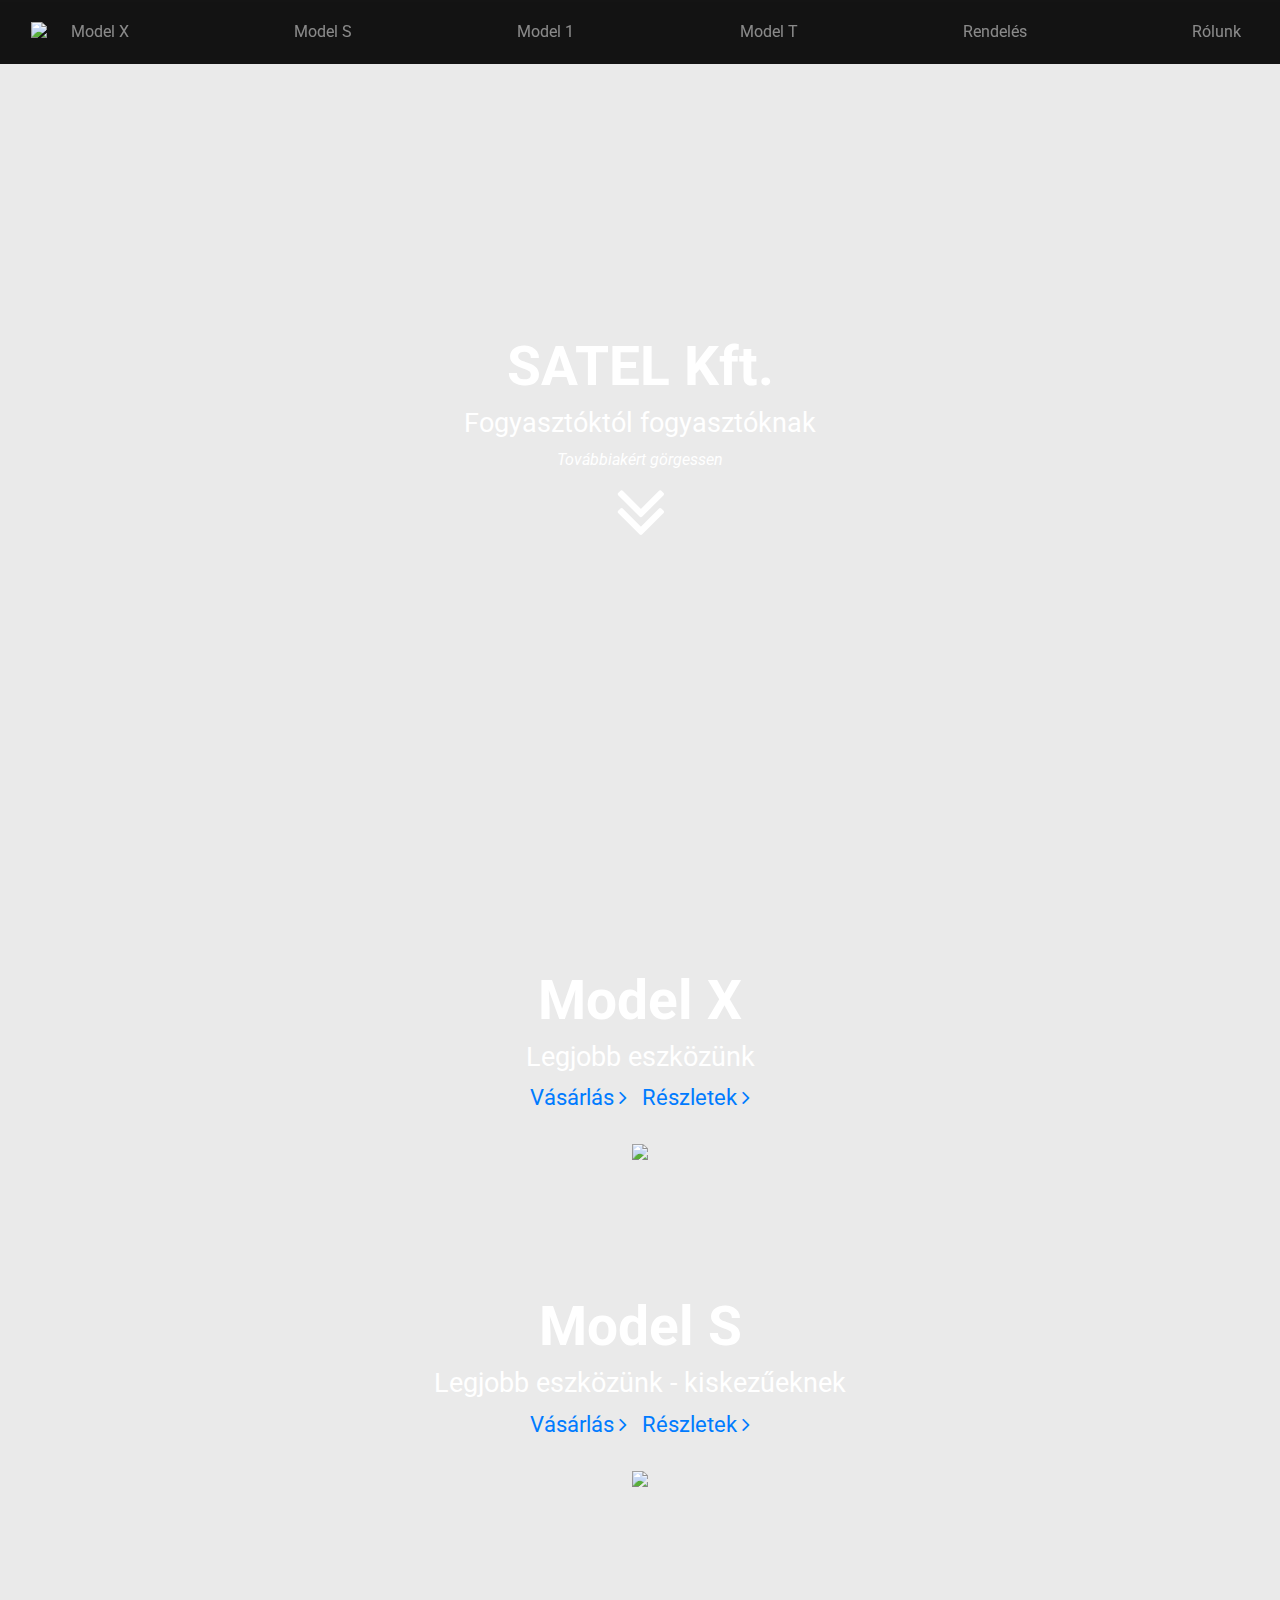
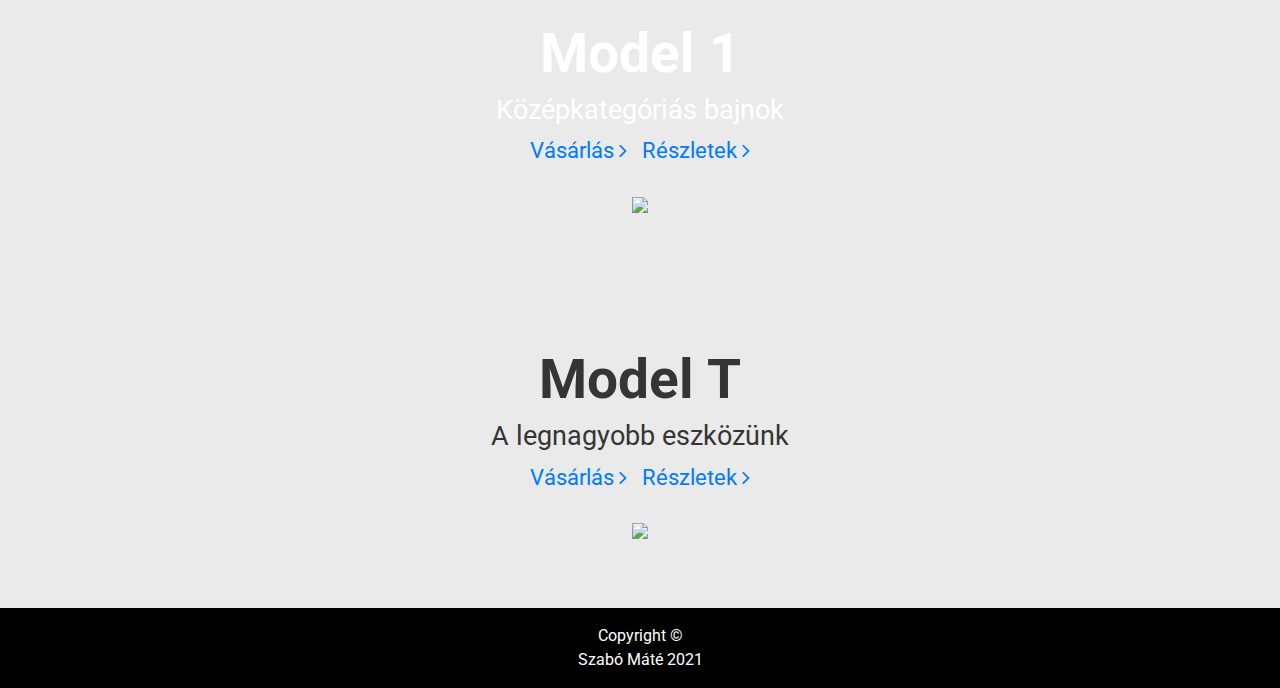
==== commit 8b7a50b5: "Added s-details and rmeoved összehasonlítás" ====
--- a/index.html
+++ b/index.html
@@ -19,6 +19,7 @@
     <link rel="stylesheet" href="https://fonts.googleapis.com/css?family=Roboto+Slab">
     <link rel="stylesheet" href="https://cdnjs.cloudflare.com/ajax/libs/font-awesome/4.7.0/css/font-awesome.min.css">
     <link rel="stylesheet" href="assets/css/styles.min.css?h=4b1eeb6b6dac32bccb40f4363daa2db7">
+    <link rel="stylesheet" href="https://cdnjs.cloudflare.com/ajax/libs/aos/2.2.0/aos.css">
 </head>
 
 <body style="padding-top: 50px;font-family: Roboto, sans-serif;">
@@ -31,7 +32,6 @@
                     <li class="nav-item"><a class="nav-link" href="#model-s">Model S</a></li>
                     <li class="nav-item"><a class="nav-link" href="#model-1">Model 1</a></li>
                     <li class="nav-item"><a class="nav-link" href="#model-t">Model T</a></li>
-                    <li class="nav-item"><a class="nav-link" href="#">Összehasonlítás</a></li>
                     <li class="nav-item"><a class="nav-link" href="form.html">Rendelés</a></li>
                     <li class="nav-item"><a class="nav-link" href="about.html">Rólunk</a></li>
                 </ul>
@@ -39,40 +39,44 @@
         </div>
     </nav>
     <section class="text-center d-flex d-xl-flex flex-column justify-content-xl-center align-items-xl-center product" id="hero" style="background: url(&quot;assets/img/phone%20wallpaper.jpg?h=4ee993b96ba9c930a9f064f8fa24d091&quot;) center / cover no-repeat, #eaeaea;text-align: center;height: 100vh;margin-top: -48px;">
-        <h1 style="color: rgb(255,255,255);">SATEL Kft.</h1>
-        <p class="h2" style="color: rgb(255,255,255);">Fogyasztóktól fogyasztóknak</p>
-        <p style="color: rgb(255,255,255);"><em>Továbbiakért görgessen</em><br><a href="#model-x"><i class="fa fa-angle-double-down" id="scroll-icon"></i></a></p>
+        <h1 data-aos="fade-up" data-aos-duration="600" data-aos-delay="150" style="color: rgb(255,255,255);">SATEL Kft.</h1>
+        <p data-aos="fade-up" data-aos-duration="600" data-aos-delay="250" class="h2" style="color: rgb(255,255,255);">Fogyasztóktól fogyasztóknak</p>
+        <p data-aos="fade" data-aos-duration="600" data-aos-delay="450" style="color: rgb(255,255,255);"><em>Továbbiakért görgessen</em><br><a href="#model-x"><i class="fa fa-angle-double-down" id="scroll-icon"></i></a></p>
     </section>
     <section id="model-x" class="product model-x" style="background: url(&quot;assets/img/phone%20wallpaper.jpg?h=4ee993b96ba9c930a9f064f8fa24d091&quot;) center / cover no-repeat, #eaeaea;">
-        <h1 style="color: rgb(255,255,255);">Model X</h1>
-        <p class="h2" style="color: rgb(255,255,255);">Legjobb eszközünk</p>
-        <div class="links"><a class="buy" style="margin-right: 15px;cursor: pointer;" href="form.html">Vásárlás&nbsp;<i class="fa fa-angle-right"></i></a><a href="x-details.html">Részletek&nbsp;<i class="fa fa-angle-right"></i></a></div><img class="phone-front" src="assets/img/Phone%20front.png?h=cc3ca8992097038bd7f452d5cda0faaf"></section>
-    <section
-        id="model-s" class="product model-s" style="background: url(&quot;assets/img/s-wallpaper.jpg?h=bf1984fab6e379363b674711965b2d37&quot;) center / cover no-repeat, #eaeaea;">
-        <h1 style="color: rgb(255,255,255);">Model S</h1>
-        <p class="h2" style="color: rgb(255,255,255);">Legjobb eszközünk - kiskezűeknek</p>
-        <div class="links"><a class="buy" href="form.html" style="margin-right: 15px;">Vásárlás&nbsp;<i class="fa fa-angle-right"></i></a><a href="#">Részletek&nbsp;<i class="fa fa-angle-right"></i></a></div><img src="assets/img/Phone%20front%20S.png?h=3941971f415b82ab9c186b10e031701b" style="width: 316px;"></section>
-        <section
-            id="model-1" class="product model-1" style="background: url(&quot;assets/img/1-wallpaper.jpg?h=8732138a285461522d2b6cc7799d9993&quot;) center / cover no-repeat, #eaeaea;">
-            <h1 style="color: rgb(255,255,255);">Model 1</h1>
-            <p class="h2" style="color: rgb(255,255,255);">Középkategóriás bajnok</p>
-            <div class="links"><a class="buy" href="form.html" style="margin-right: 15px;">Vásárlás&nbsp;<i class="fa fa-angle-right"></i></a><a href="#">Részletek&nbsp;<i class="fa fa-angle-right"></i></a></div><img src="assets/img/Phone%20front%201.png?h=a044ed323709df4ae20cce576d5b8ad8" style="width: 280px;"></section>
-            <section
-                id="model-t" class="product model-1" style="background: url(&quot;assets/img/t-wallpaper.jpg?h=13ac080d560ca22042e5a68acd45c03a&quot;) center / cover no-repeat, #eaeaea;">
-                <h1 style="color: #353535;border-style: none;">Model T</h1>
-                <p class="h2" style="color: #353535;">A legnagyobb eszközünk</p>
-                <div class="links"><a class="buy" href="form.html" style="margin-right: 15px;background: rgba(0,0,0,0.92);">Vásárlás&nbsp;<i class="fa fa-angle-right"></i></a><a href="#">Részletek&nbsp;<i class="fa fa-angle-right"></i></a></div><img class="model-t" src="assets/img/Phone%20front%20T.png?h=58016f2270c991e0a486b5946b23b8c5">
-                <div></div>
-                </section>
-                <footer class="text-white d-flex d-xl-flex flex-column justify-content-center align-items-center justify-content-xl-center align-items-xl-center" style="background: rgb(0,0,0);height: 80px;width: 100%;">
-                    <div class="d-flex d-xl-flex flex-column justify-content-xl-center align-items-xl-center">
-                        <p class="text-center" style="margin-bottom: 0;">Copyright ©<br></p>
-                        <p class="text-center" style="margin-bottom: 0;">Szabó Máté 2021<br></p>
-                    </div>
-                </footer>
-                <script src="https://cdnjs.cloudflare.com/ajax/libs/jquery/3.5.1/jquery.min.js"></script>
-                <script src="https://cdnjs.cloudflare.com/ajax/libs/twitter-bootstrap/4.5.2/js/bootstrap.bundle.min.js"></script>
-                <script src="assets/js/script.min.js?h=87a98683d2d7c1551b198849b82b3c25"></script>
+        <h1 data-aos="fade" style="color: rgb(255,255,255);">Model X</h1>
+        <p data-aos="fade" class="h2" style="color: rgb(255,255,255);">Legjobb eszközünk</p>
+        <div class="links"><a data-aos="fade" class="buy" style="margin-right: 15px;cursor: pointer;" href="form.html">Vásárlás&nbsp;<i class="fa fa-angle-right"></i></a><a data-aos="fade" href="x-details.html">Részletek&nbsp;<i class="fa fa-angle-right"></i></a></div>
+        <img
+            data-aos="fade-up" class="phone-front" src="assets/img/Phone%20front.png?h=cc3ca8992097038bd7f452d5cda0faaf"></section>
+    <section id="model-s" class="product model-s" style="background: url(&quot;assets/img/s-wallpaper.jpg?h=bf1984fab6e379363b674711965b2d37&quot;) center / cover no-repeat, #eaeaea;">
+        <h1 data-aos="fade" style="color: rgb(255,255,255);">Model S</h1>
+        <p data-aos="fade" class="h2" style="color: rgb(255,255,255);">Legjobb eszközünk - kiskezűeknek</p>
+        <div class="links"><a data-aos="fade" class="buy" href="form.html" style="margin-right: 15px;">Vásárlás&nbsp;<i class="fa fa-angle-right"></i></a><a data-aos="fade" href="s-details.html">Részletek&nbsp;<i class="fa fa-angle-right"></i></a></div><img data-aos="fade-up"
+            src="assets/img/Phone%20front%20S.png?h=3941971f415b82ab9c186b10e031701b" style="width: 316px;"></section>
+    <section id="model-1" class="product model-1" style="background: url(&quot;assets/img/1-wallpaper.jpg?h=8732138a285461522d2b6cc7799d9993&quot;) center / cover no-repeat, #eaeaea;">
+        <h1 data-aos="fade" style="color: rgb(255,255,255);">Model 1</h1>
+        <p data-aos="fade" class="h2" style="color: rgb(255,255,255);">Középkategóriás bajnok</p>
+        <div class="links"><a data-aos="fade" class="buy" href="form.html" style="margin-right: 15px;">Vásárlás&nbsp;<i class="fa fa-angle-right"></i></a><a data-aos="fade" href="#">Részletek&nbsp;<i class="fa fa-angle-right"></i></a></div><img data-aos="fade-up" src="assets/img/Phone%20front%201.png?h=a044ed323709df4ae20cce576d5b8ad8"
+            style="width: 280px;"></section>
+    <section id="model-t" class="product model-1" style="background: url(&quot;assets/img/t-wallpaper.jpg?h=13ac080d560ca22042e5a68acd45c03a&quot;) center / cover no-repeat, #eaeaea;">
+        <h1 data-aos="fade" style="color: #353535;border-style: none;">Model T</h1>
+        <p data-aos="fade" class="h2" style="color: #353535;">A legnagyobb eszközünk</p>
+        <div class="links"><a data-aos="fade" class="buy" href="form.html" style="margin-right: 15px;background: rgba(0,0,0,0);">Vásárlás&nbsp;<i class="fa fa-angle-right"></i></a><a data-aos="fade" href="#">Részletek&nbsp;<i class="fa fa-angle-right"></i></a></div>
+        <img
+            data-aos="fade-up" class="model-t" src="assets/img/Phone%20front%20T.png?h=58016f2270c991e0a486b5946b23b8c5">
+            <div></div>
+    </section>
+    <footer class="text-white d-flex d-xl-flex flex-column justify-content-center align-items-center justify-content-xl-center align-items-xl-center" style="background: rgb(0,0,0);height: 80px;width: 100%;">
+        <div class="d-flex d-xl-flex flex-column justify-content-xl-center align-items-xl-center">
+            <p class="text-center" style="margin-bottom: 0;">Copyright ©<br></p>
+            <p class="text-center" style="margin-bottom: 0;">Szabó Máté 2021<br></p>
+        </div>
+    </footer>
+    <script src="https://cdnjs.cloudflare.com/ajax/libs/jquery/3.5.1/jquery.min.js"></script>
+    <script src="https://cdnjs.cloudflare.com/ajax/libs/twitter-bootstrap/4.5.2/js/bootstrap.bundle.min.js"></script>
+    <script src="https://cdnjs.cloudflare.com/ajax/libs/aos/2.2.0/aos.js"></script>
+    <script src="assets/js/script.min.js?h=37b0b63d0cb02a676bc156788b3ff7fd"></script>
 </body>
 
 </html>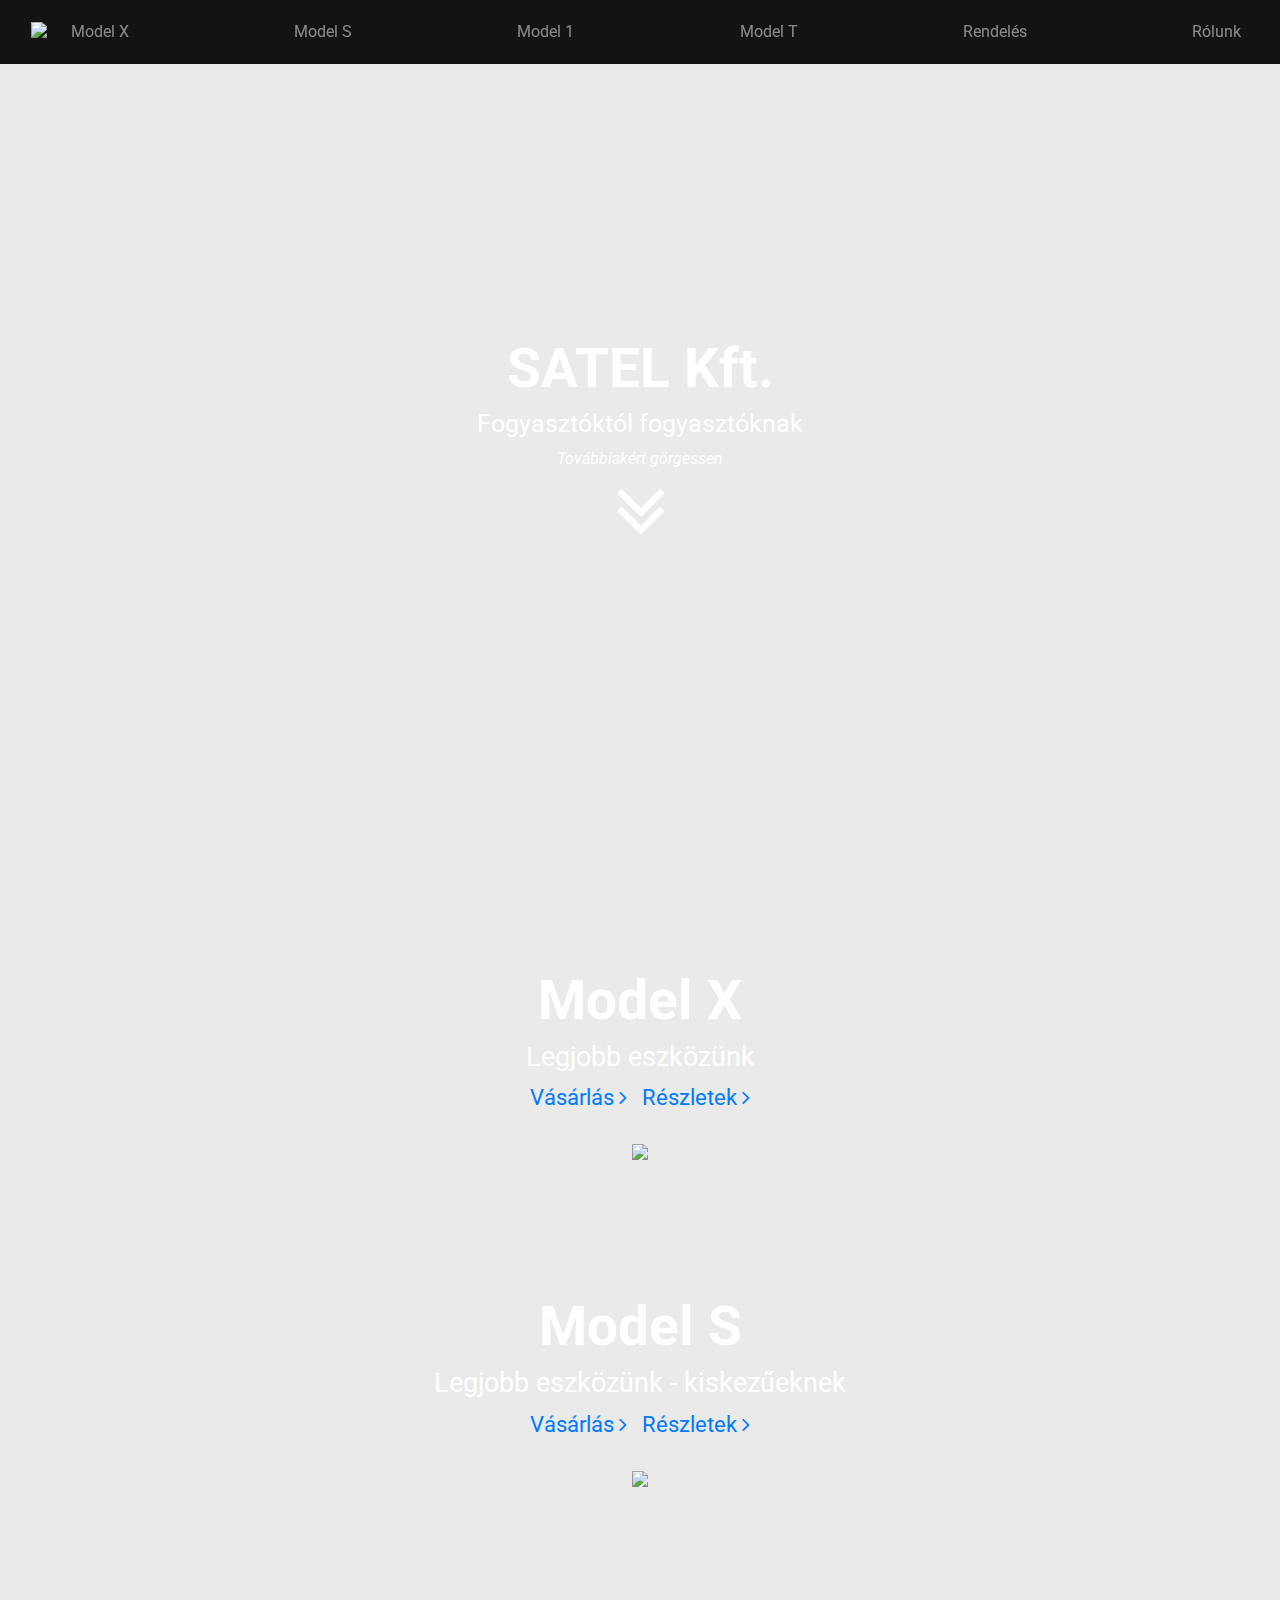
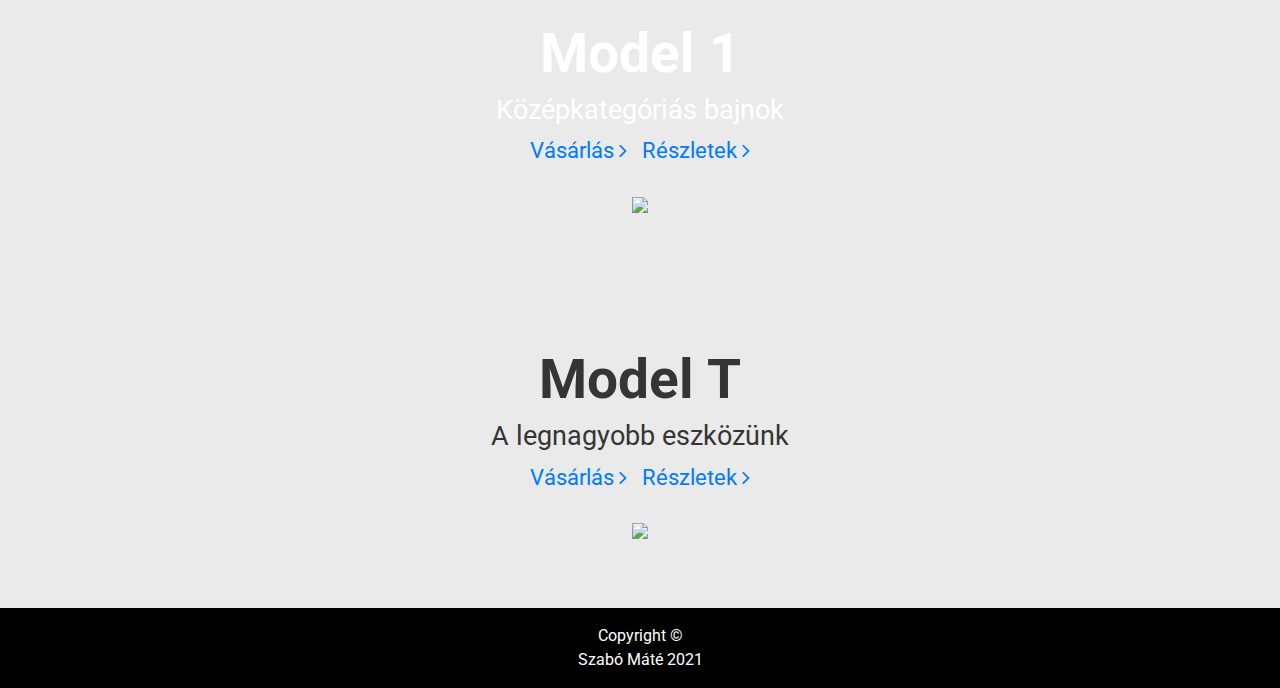
==== commit 8fd09225: "data" ====
--- a/index.html
+++ b/index.html
@@ -17,7 +17,9 @@
     <link rel="stylesheet" href="https://fonts.googleapis.com/css?family=Roboto+Condensed">
     <link rel="stylesheet" href="https://fonts.googleapis.com/css?family=Roboto+Mono">
     <link rel="stylesheet" href="https://fonts.googleapis.com/css?family=Roboto+Slab">
+    <link rel="stylesheet" href="https://use.fontawesome.com/releases/v5.12.0/css/all.css">
     <link rel="stylesheet" href="https://cdnjs.cloudflare.com/ajax/libs/font-awesome/4.7.0/css/font-awesome.min.css">
+    <link rel="stylesheet" href="assets/fonts/fontawesome5-overrides.min.css?h=9db842b3dc3336737559eb4abc0f1b3d">
     <link rel="stylesheet" href="assets/css/styles.min.css?h=4b1eeb6b6dac32bccb40f4363daa2db7">
     <link rel="stylesheet" href="https://cdnjs.cloudflare.com/ajax/libs/aos/2.2.0/aos.css">
 </head>
@@ -38,9 +40,9 @@
         </div>
         </div>
     </nav>
-    <section class="text-center d-flex d-xl-flex flex-column justify-content-xl-center align-items-xl-center product" id="hero" style="background: url(&quot;assets/img/phone%20wallpaper.jpg?h=4ee993b96ba9c930a9f064f8fa24d091&quot;) center / cover no-repeat, #eaeaea;text-align: center;height: 100vh;margin-top: -48px;">
+    <section class="text-center d-flex d-xl-flex flex-column justify-content-center align-items-center justify-content-xl-center align-items-xl-center product" id="hero" style="background: url(&quot;assets/img/phone%20wallpaper.jpg?h=4ee993b96ba9c930a9f064f8fa24d091&quot;) center / cover no-repeat, #eaeaea;text-align: center;height: 100vh;margin-top: -48px;">
         <h1 data-aos="fade-up" data-aos-duration="600" data-aos-delay="150" style="color: rgb(255,255,255);">SATEL Kft.</h1>
-        <p data-aos="fade-up" data-aos-duration="600" data-aos-delay="250" class="h2" style="color: rgb(255,255,255);">Fogyasztóktól fogyasztóknak</p>
+        <p data-aos="fade-up" data-aos-duration="600" data-aos-delay="250" class="h2" style="color: rgb(255,255,255);font-size: 25px;">Fogyasztóktól fogyasztóknak</p>
         <p data-aos="fade" data-aos-duration="600" data-aos-delay="450" style="color: rgb(255,255,255);"><em>Továbbiakért görgessen</em><br><a href="#model-x"><i class="fa fa-angle-double-down" id="scroll-icon"></i></a></p>
     </section>
     <section id="model-x" class="product model-x" style="background: url(&quot;assets/img/phone%20wallpaper.jpg?h=4ee993b96ba9c930a9f064f8fa24d091&quot;) center / cover no-repeat, #eaeaea;">
@@ -57,12 +59,12 @@
     <section id="model-1" class="product model-1" style="background: url(&quot;assets/img/1-wallpaper.jpg?h=8732138a285461522d2b6cc7799d9993&quot;) center / cover no-repeat, #eaeaea;">
         <h1 data-aos="fade" style="color: rgb(255,255,255);">Model 1</h1>
         <p data-aos="fade" class="h2" style="color: rgb(255,255,255);">Középkategóriás bajnok</p>
-        <div class="links"><a data-aos="fade" class="buy" href="form.html" style="margin-right: 15px;">Vásárlás&nbsp;<i class="fa fa-angle-right"></i></a><a data-aos="fade" href="#">Részletek&nbsp;<i class="fa fa-angle-right"></i></a></div><img data-aos="fade-up" src="assets/img/Phone%20front%201.png?h=a044ed323709df4ae20cce576d5b8ad8"
-            style="width: 280px;"></section>
+        <div class="links"><a data-aos="fade" class="buy" href="form.html" style="margin-right: 15px;">Vásárlás&nbsp;<i class="fa fa-angle-right"></i></a><a data-aos="fade" href="1-details.html">Részletek&nbsp;<i class="fa fa-angle-right"></i></a></div><img data-aos="fade-up"
+            src="assets/img/Phone%20front%201.png?h=a044ed323709df4ae20cce576d5b8ad8" style="width: 280px;"></section>
     <section id="model-t" class="product model-1" style="background: url(&quot;assets/img/t-wallpaper.jpg?h=13ac080d560ca22042e5a68acd45c03a&quot;) center / cover no-repeat, #eaeaea;">
         <h1 data-aos="fade" style="color: #353535;border-style: none;">Model T</h1>
         <p data-aos="fade" class="h2" style="color: #353535;">A legnagyobb eszközünk</p>
-        <div class="links"><a data-aos="fade" class="buy" href="form.html" style="margin-right: 15px;background: rgba(0,0,0,0);">Vásárlás&nbsp;<i class="fa fa-angle-right"></i></a><a data-aos="fade" href="#">Részletek&nbsp;<i class="fa fa-angle-right"></i></a></div>
+        <div class="links"><a data-aos="fade" class="buy" href="form.html" style="margin-right: 15px;background: rgba(0,0,0,0);">Vásárlás&nbsp;<i class="fa fa-angle-right"></i></a><a data-aos="fade" href="t-details.html">Részletek&nbsp;<i class="fa fa-angle-right"></i></a></div>
         <img
             data-aos="fade-up" class="model-t" src="assets/img/Phone%20front%20T.png?h=58016f2270c991e0a486b5946b23b8c5">
             <div></div>
--- a/assets/fonts/fontawesome5-overrides.min.css
+++ b/assets/fonts/fontawesome5-overrides.min.css
@@ -0,0 +1 @@
+.fab.fa-bitcoin:before{content:"\f379"}.far.fa-calendar:before,.fas.fa-calendar:before{content:"\f133"}.far.fa-clipboard:before,.fas.fa-clipboard:before{content:"\f328"}.fab.fa-facebook-f:before{content:"\f39e"}.fab.fa-google-plus:before{content:"\f2b3"}.fas.fa-hotel:before{content:"\f594"}.fab.fa-linkedin:before{content:"\f08c"}.fas.fa-reply:before{content:"\f3e5"}.fas.fa-thermometer:before{content:"\f491"}.fab.fa-vimeo:before{content:"\f40a"}.far.fa-window-close:before,.fas.fa-window-close:before{content:"\f410"}.fab.fa-youtube-square:before{content:"\f431"}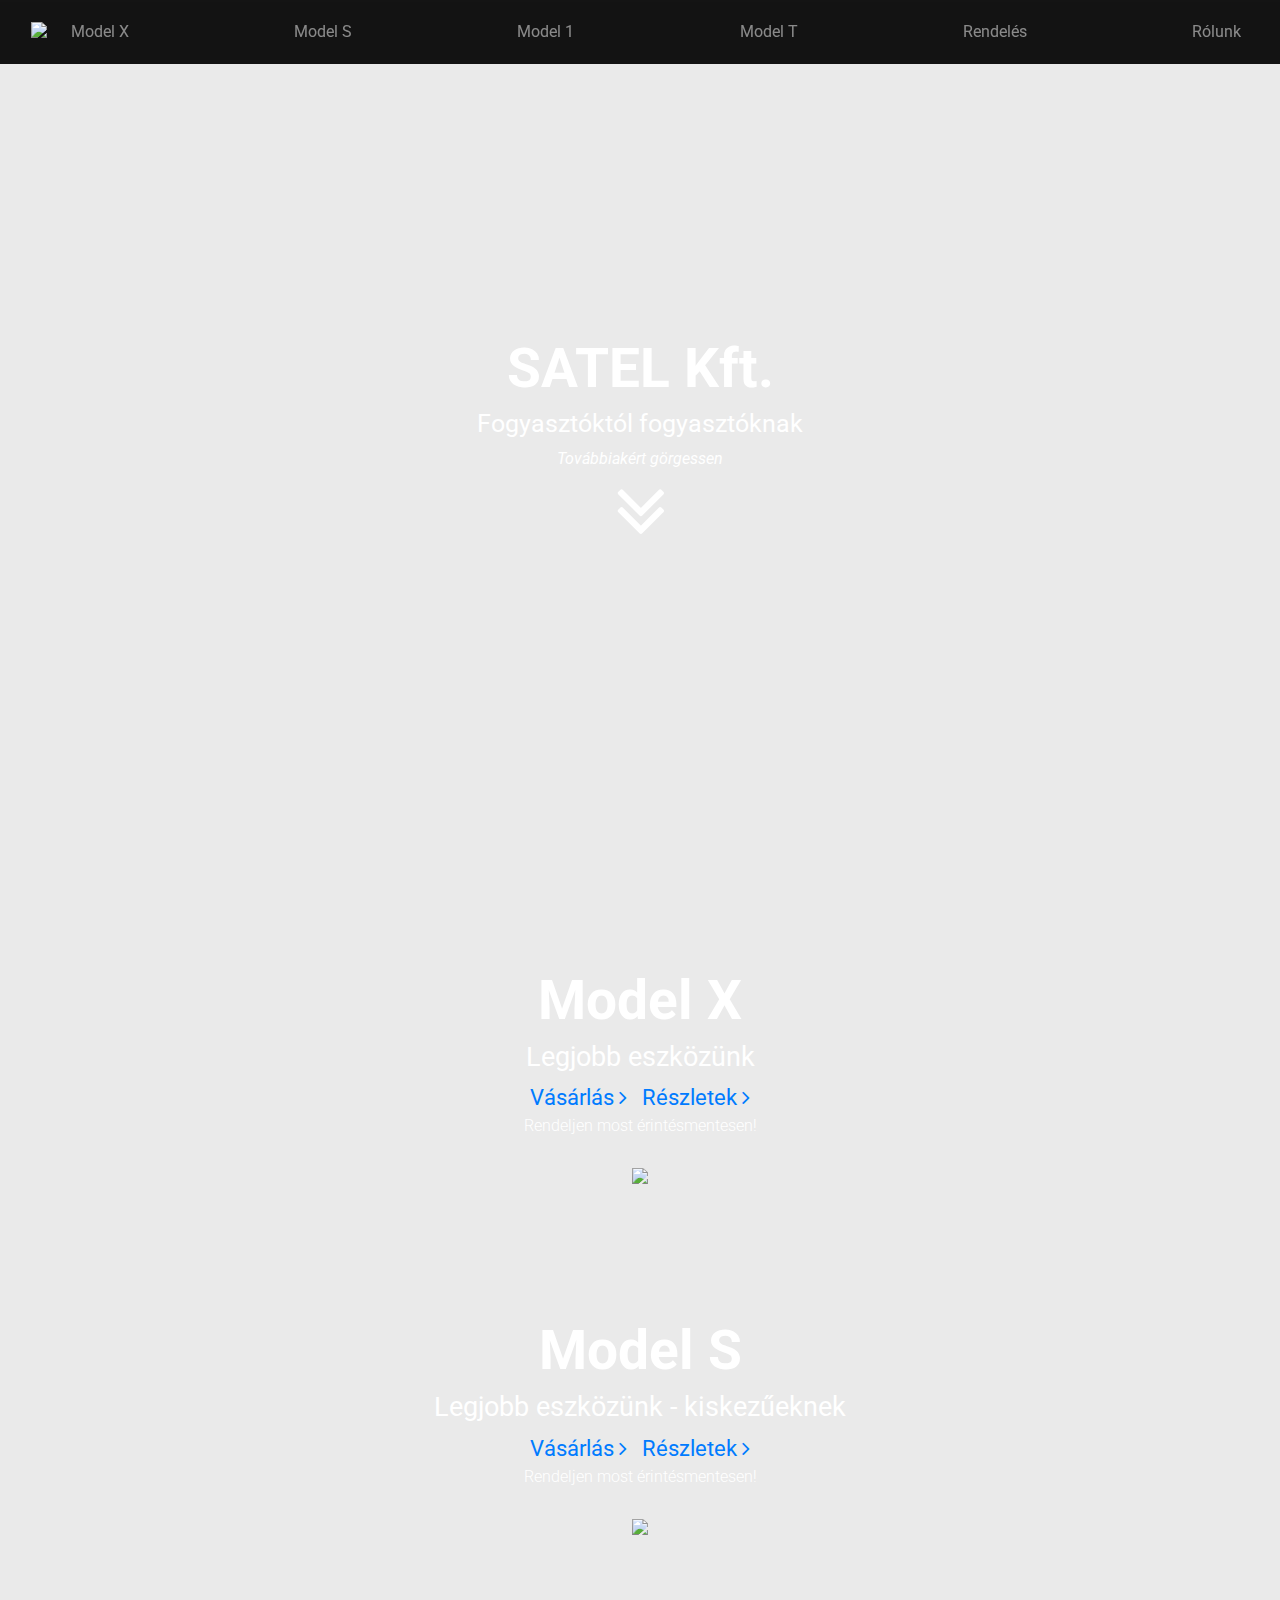
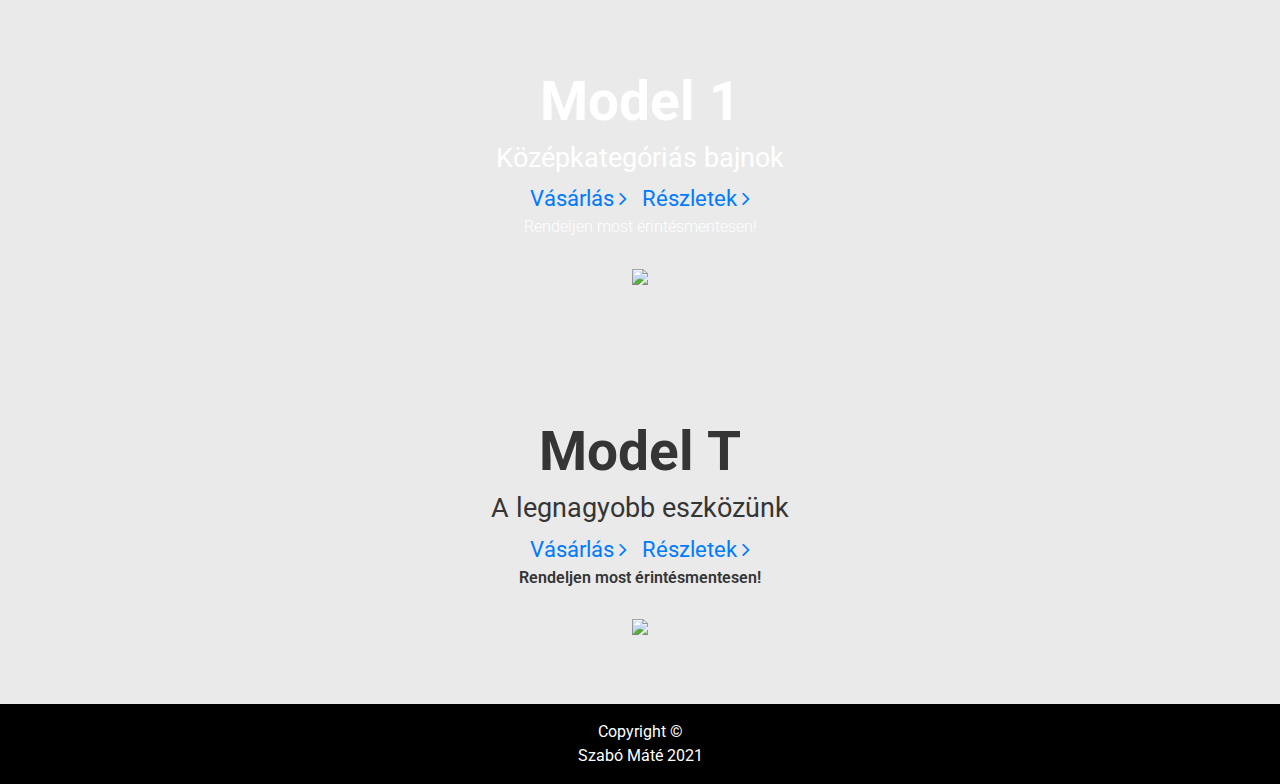
==== commit 3aa241fc: "Added touchless" ====
--- a/index.html
+++ b/index.html
@@ -20,7 +20,7 @@
     <link rel="stylesheet" href="https://use.fontawesome.com/releases/v5.12.0/css/all.css">
     <link rel="stylesheet" href="https://cdnjs.cloudflare.com/ajax/libs/font-awesome/4.7.0/css/font-awesome.min.css">
     <link rel="stylesheet" href="assets/fonts/fontawesome5-overrides.min.css?h=9db842b3dc3336737559eb4abc0f1b3d">
-    <link rel="stylesheet" href="assets/css/styles.min.css?h=4b1eeb6b6dac32bccb40f4363daa2db7">
+    <link rel="stylesheet" href="assets/css/styles.min.css?h=d28991d606f2615850197e906d308110">
     <link rel="stylesheet" href="https://cdnjs.cloudflare.com/ajax/libs/aos/2.2.0/aos.css">
 </head>
 
@@ -48,26 +48,37 @@
     <section id="model-x" class="product model-x" style="background: url(&quot;assets/img/phone%20wallpaper.jpg?h=4ee993b96ba9c930a9f064f8fa24d091&quot;) center / cover no-repeat, #eaeaea;">
         <h1 data-aos="fade" style="color: rgb(255,255,255);">Model X</h1>
         <p data-aos="fade" class="h2" style="color: rgb(255,255,255);">Legjobb eszközünk</p>
-        <div class="links"><a data-aos="fade" class="buy" style="margin-right: 15px;cursor: pointer;" href="form.html">Vásárlás&nbsp;<i class="fa fa-angle-right"></i></a><a data-aos="fade" href="x-details.html">Részletek&nbsp;<i class="fa fa-angle-right"></i></a></div>
-        <img
-            data-aos="fade-up" class="phone-front" src="assets/img/Phone%20front.png?h=cc3ca8992097038bd7f452d5cda0faaf"></section>
+        <div class="links"><a data-aos="fade" class="buy" style="margin-right: 15px;cursor: pointer;" href="form.html">Vásárlás&nbsp;<i class="fa fa-angle-right"></i></a><a data-aos="fade" href="x-details.html">Részletek&nbsp;<i class="fa fa-angle-right"></i></a>
+            <div class="touch">
+                <p style="color: rgb(255,255,255);font-size: 16px;font-weight: 300;">Rendeljen most érintésmentesen!</p>
+            </div>
+        </div><img data-aos="fade-up" class="phone-front" src="assets/img/Phone%20front.png?h=cc3ca8992097038bd7f452d5cda0faaf"></section>
     <section id="model-s" class="product model-s" style="background: url(&quot;assets/img/s-wallpaper.jpg?h=bf1984fab6e379363b674711965b2d37&quot;) center / cover no-repeat, #eaeaea;">
         <h1 data-aos="fade" style="color: rgb(255,255,255);">Model S</h1>
         <p data-aos="fade" class="h2" style="color: rgb(255,255,255);">Legjobb eszközünk - kiskezűeknek</p>
-        <div class="links"><a data-aos="fade" class="buy" href="form.html" style="margin-right: 15px;">Vásárlás&nbsp;<i class="fa fa-angle-right"></i></a><a data-aos="fade" href="s-details.html">Részletek&nbsp;<i class="fa fa-angle-right"></i></a></div><img data-aos="fade-up"
-            src="assets/img/Phone%20front%20S.png?h=3941971f415b82ab9c186b10e031701b" style="width: 316px;"></section>
+        <div class="links"><a data-aos="fade" class="buy" href="form.html" style="margin-right: 15px;">Vásárlás&nbsp;<i class="fa fa-angle-right"></i></a><a data-aos="fade" href="s-details.html">Részletek&nbsp;<i class="fa fa-angle-right"></i></a>
+            <div class="touch">
+                <p style="color: rgb(255,255,255);font-size: 16px;font-weight: 300;">Rendeljen most érintésmentesen!</p>
+            </div>
+        </div><img data-aos="fade-up" src="assets/img/Phone%20front%20S.png?h=3941971f415b82ab9c186b10e031701b" style="width: 316px;"></section>
     <section id="model-1" class="product model-1" style="background: url(&quot;assets/img/1-wallpaper.jpg?h=8732138a285461522d2b6cc7799d9993&quot;) center / cover no-repeat, #eaeaea;">
         <h1 data-aos="fade" style="color: rgb(255,255,255);">Model 1</h1>
         <p data-aos="fade" class="h2" style="color: rgb(255,255,255);">Középkategóriás bajnok</p>
-        <div class="links"><a data-aos="fade" class="buy" href="form.html" style="margin-right: 15px;">Vásárlás&nbsp;<i class="fa fa-angle-right"></i></a><a data-aos="fade" href="1-details.html">Részletek&nbsp;<i class="fa fa-angle-right"></i></a></div><img data-aos="fade-up"
-            src="assets/img/Phone%20front%201.png?h=a044ed323709df4ae20cce576d5b8ad8" style="width: 280px;"></section>
+        <div class="links"><a data-aos="fade" class="buy" href="form.html" style="margin-right: 15px;">Vásárlás&nbsp;<i class="fa fa-angle-right"></i></a><a data-aos="fade" href="1-details.html">Részletek&nbsp;<i class="fa fa-angle-right"></i></a>
+            <div class="touch">
+                <p style="color: rgb(255,255,255);font-size: 16px;font-weight: 300;">Rendeljen most érintésmentesen!</p>
+            </div>
+        </div><img data-aos="fade-up" src="assets/img/Phone%20front%201.png?h=a044ed323709df4ae20cce576d5b8ad8" style="width: 280px;"></section>
     <section id="model-t" class="product model-1" style="background: url(&quot;assets/img/t-wallpaper.jpg?h=13ac080d560ca22042e5a68acd45c03a&quot;) center / cover no-repeat, #eaeaea;">
         <h1 data-aos="fade" style="color: #353535;border-style: none;">Model T</h1>
         <p data-aos="fade" class="h2" style="color: #353535;">A legnagyobb eszközünk</p>
-        <div class="links"><a data-aos="fade" class="buy" href="form.html" style="margin-right: 15px;background: rgba(0,0,0,0);">Vásárlás&nbsp;<i class="fa fa-angle-right"></i></a><a data-aos="fade" href="t-details.html">Részletek&nbsp;<i class="fa fa-angle-right"></i></a></div>
-        <img
-            data-aos="fade-up" class="model-t" src="assets/img/Phone%20front%20T.png?h=58016f2270c991e0a486b5946b23b8c5">
-            <div></div>
+        <div class="links"><a data-aos="fade" class="buy" href="form.html" style="margin-right: 15px;background: rgba(0,0,0,0);">Vásárlás&nbsp;<i class="fa fa-angle-right"></i></a><a data-aos="fade" href="t-details.html">Részletek&nbsp;<i class="fa fa-angle-right"></i></a>
+            <div
+                class="touch">
+                <p style="color: rgb(53,53,53);font-size: 16px;font-weight: 600;">Rendeljen most érintésmentesen!</p>
+        </div>
+        </div><img data-aos="fade-up" class="model-t" src="assets/img/Phone%20front%20T.png?h=58016f2270c991e0a486b5946b23b8c5">
+        <div></div>
     </section>
     <footer class="text-white d-flex d-xl-flex flex-column justify-content-center align-items-center justify-content-xl-center align-items-xl-center" style="background: rgb(0,0,0);height: 80px;width: 100%;">
         <div class="d-flex d-xl-flex flex-column justify-content-xl-center align-items-xl-center">
--- a/assets/css/styles.min.css
+++ b/assets/css/styles.min.css
@@ -1 +1 @@
-.article-clean{color:#56585b;background-color:#fff;font-family:Lora,serif;font-size:14px}.article-clean .intro{font-size:16px;margin:0 auto 30px}.article-clean .intro h1{font-size:32px;margin-bottom:15px;padding-top:20px;line-height:1.5;color:inherit;margin-top:20px}.article-clean .intro p{color:#929292;font-size:12px}.article-clean .intro p .by{font-style:italic}.article-clean .intro p .date{text-transform:uppercase;padding:4px 0 4px 10px;margin-left:10px;border-left:1px solid #ddd}.article-clean .intro p a{color:#333;text-transform:uppercase;padding-left:3px}.article-clean .intro img{margin-top:20px}.article-clean .text p{margin-bottom:20px;line-height:1.45}.article-clean .text h2{margin-top:28px;margin-bottom:20px;line-height:1.45;font-size:16px;font-weight:700;color:#333}@media (min-width:768px){.article-clean .text p{font-size:16px}.article-clean .text h2{font-size:20px}}.article-clean .text figure{text-align:center;margin-top:30px;margin-bottom:20px}.article-clean .text figure img{margin-bottom:12px;max-width:100%}.buy{margin-right:15px;cursor:pointer}.contact-clean{background:#f1f7fc;padding:80px 0}.contact-clean form{max-width:480px;width:90%;margin:0 auto;background-color:#fff;padding:40px;border-radius:4px;color:#505e6c;box-shadow:1px 1px 5px rgba(0,0,0,.1)}.contact-clean h2{margin-top:5px;font-weight:700;font-size:28px;margin-bottom:36px;color:inherit}.contact-clean .form-group:last-child{margin-bottom:5px}.contact-clean form .form-control{background:#fff;border-radius:2px;box-shadow:1px 1px 1px rgba(0,0,0,.05);outline:0;color:inherit;padding-left:12px;height:42px}.contact-clean form .form-control:focus{border:1px solid #b2b2b2}.contact-clean form textarea.form-control{min-height:100px;max-height:260px;padding-top:10px;resize:vertical}.contact-clean form .btn{padding:16px 32px;border:none;background:0 0;box-shadow:none;text-shadow:none;opacity:.9;text-transform:uppercase;font-weight:700;font-size:13px;letter-spacing:.4px;line-height:1;outline:0!important}.contact-clean form .btn:hover,.highlight-blue .buttons .btn:hover,.highlight-phone .intro .btn:hover{opacity:1}.contact-clean form .btn:active,.highlight-blue .buttons .btn:active,.highlight-phone .intro .btn:active{transform:translateY(1px)}.contact-clean form .btn-primary{background-color:#055ada!important;margin-top:15px;color:#fff}.features-boxed{color:#313437;background-color:#eef4f7}.features-boxed p,.highlight-phone p{color:#7d8285}.features-boxed h2{font-weight:700;margin-bottom:40px;padding-top:40px;color:inherit}.features-boxed .intro{font-size:16px;max-width:500px;margin:0 auto}.features-boxed .intro p{margin-bottom:0}.features-boxed .features{padding:50px 0}.features-boxed .item,.highlight-blue .buttons{text-align:center}.features-boxed .item .box{text-align:center;padding:30px;background-color:#fff;margin-bottom:30px}.features-boxed .item .icon{font-size:60px;color:#1485ee;margin-top:20px;margin-bottom:35px}.features-boxed .item .name{font-weight:700;font-size:18px;margin-bottom:8px;margin-top:0;color:inherit}.features-boxed .item .description{font-size:15px;margin-top:15px;margin-bottom:20px}.highlight-blue{color:#fff;background-color:#1e6add;padding:50px 0}.highlight-blue p{color:#c4d5ef;line-height:1.5}.highlight-blue h2{font-weight:400;margin-bottom:25px;line-height:1.5;padding-top:0;margin-top:0;color:inherit}.highlight-blue .intro{font-size:16px;max-width:500px;margin:0 auto 25px}.highlight-blue .buttons .btn{padding:16px 32px;margin:6px;border:none;background:0 0;box-shadow:none;text-shadow:none;opacity:.9;text-transform:uppercase;font-weight:700;font-size:13px;letter-spacing:.4px;line-height:1}.highlight-blue .buttons .btn-primary,.highlight-blue .buttons .btn-primary:active{border:2px solid rgba(255,255,255,.7);border-radius:6px;color:#ebeff1;box-shadow:none;text-shadow:none;padding:14px 24px;background:0 0;transition:background-color .25s}.highlight-phone{color:#313437;background-color:#eef4f7;padding:50px 0 55px;overflow:hidden}.highlight-phone h2{font-weight:700;margin-bottom:35px;line-height:1.5;padding-top:0;margin-top:0;color:inherit}.highlight-phone .intro{font-size:18px;max-width:500px;line-height:1.5}@media (max-width:767px){.contact-clean{padding:20px 0}.contact-clean form{padding:30px}.features-boxed h2{margin-bottom:25px;padding-top:25px;font-size:24px}.highlight-phone{text-align:center}.highlight-phone .intro{max-width:none}}.highlight-phone .intro p{margin-bottom:35px}.highlight-phone .intro .btn{padding:16px 32px;border:none;background:0 0;box-shadow:none;text-shadow:none;opacity:.9;text-transform:uppercase;font-weight:700;font-size:13px;letter-spacing:.4px;line-height:1}.highlight-phone .intro .btn-primary{background-color:#055ada;color:#fff}.highlight-phone .phone-mockup{position:relative;max-width:260px;margin-top:-30px;margin-bottom:-230px;transform:rotate(-15deg)}.highlight-phone .phone-mockup img.device{width:100%;height:auto}.highlight-phone .phone-mockup .screen{position:absolute;width:94%;height:91%;top:1%;left:3%;border:1px solid #444;border-radius:20px;overflow:hidden;background:url(screen-content-phone.jpg) center/cover;z-index:-1}.highlight-phone .phone-mockup .screen:before{content:'';background-color:#fff;position:absolute;width:70%;height:140%;top:-6%;right:-60%;transform:rotate(-19deg);opacity:.2}.product{padding-top:65px;text-align:center;padding-bottom:65px}.product .h2{font-size:27px;font-weight:400}.product h1{font-size:55px;font-weight:700}.product .links{margin-bottom:25px;font-size:22px}.product.model-x{background-color:#f9f9f9}#logo{line-height:0;width:35px}.navbar-dark .navbar-nav .nav-link{color:rgba(255,255,255,.5);transition:.5s}#hero{height:100vh}#scroll-icon{font-size:83px;color:#fff;font-weight:83}@media (min-width:576px){#model-t-front{width:512px;height:auto}}@media (min-width:992px){#model-t-front{width:900px;height:auto}}@media (min-width:300px){.model-t{width:86%}}.phone-front{width:340px}:root{scroll-behavior:smooth}#about-img{width:50%}+.article-clean{color:#56585b;background-color:#fff;font-family:Lora,serif;font-size:14px}.article-clean .intro{font-size:16px;margin:0 auto 30px}.article-clean .intro h1{font-size:32px;margin-bottom:15px;padding-top:20px;line-height:1.5;color:inherit;margin-top:20px}.article-clean .intro p{color:#929292;font-size:12px}.article-clean .intro p .by{font-style:italic}.article-clean .intro p .date{text-transform:uppercase;padding:4px 0 4px 10px;margin-left:10px;border-left:1px solid #ddd}.article-clean .intro p a{color:#333;text-transform:uppercase;padding-left:3px}.article-clean .intro img{margin-top:20px}.article-clean .text p{margin-bottom:20px;line-height:1.45}.article-clean .text h2{margin-top:28px;margin-bottom:20px;line-height:1.45;font-size:16px;font-weight:700;color:#333}@media (min-width:768px){.article-clean .text p{font-size:16px}.article-clean .text h2{font-size:20px}}.article-clean .text figure{text-align:center;margin-top:30px;margin-bottom:20px}.article-clean .text figure img{margin-bottom:12px;max-width:100%}.buy{margin-right:15px;cursor:pointer}.touch{color:#fff;font-weight:300;font-size:16px}.contact-clean{background:#f1f7fc;padding:80px 0}.contact-clean form{max-width:480px;width:90%;margin:0 auto;background-color:#fff;padding:40px;border-radius:4px;color:#505e6c;box-shadow:1px 1px 5px rgba(0,0,0,.1)}.contact-clean h2{margin-top:5px;font-weight:700;font-size:28px;margin-bottom:36px;color:inherit}.contact-clean .form-group:last-child{margin-bottom:5px}.contact-clean form .form-control{background:#fff;border-radius:2px;box-shadow:1px 1px 1px rgba(0,0,0,.05);outline:0;color:inherit;padding-left:12px;height:42px}.contact-clean form .form-control:focus{border:1px solid #b2b2b2}.contact-clean form textarea.form-control{min-height:100px;max-height:260px;padding-top:10px;resize:vertical}.contact-clean form .btn{padding:16px 32px;border:none;background:0 0;box-shadow:none;text-shadow:none;opacity:.9;text-transform:uppercase;font-weight:700;font-size:13px;letter-spacing:.4px;line-height:1;outline:0!important}.contact-clean form .btn:hover,.highlight-blue .buttons .btn:hover,.highlight-phone .intro .btn:hover{opacity:1}.contact-clean form .btn:active,.highlight-blue .buttons .btn:active,.highlight-phone .intro .btn:active{transform:translateY(1px)}.contact-clean form .btn-primary{background-color:#055ada!important;margin-top:15px;color:#fff}.features-boxed{color:#313437;background-color:#eef4f7}.features-boxed p,.highlight-phone p{color:#7d8285}.features-boxed h2{font-weight:700;margin-bottom:40px;padding-top:40px;color:inherit}.features-boxed .intro{font-size:16px;max-width:500px;margin:0 auto}.features-boxed .intro p{margin-bottom:0}.features-boxed .features{padding:50px 0}.features-boxed .item,.highlight-blue .buttons{text-align:center}.features-boxed .item .box{text-align:center;padding:30px;background-color:#fff;margin-bottom:30px}.features-boxed .item .icon{font-size:60px;color:#1485ee;margin-top:20px;margin-bottom:35px}.features-boxed .item .name{font-weight:700;font-size:18px;margin-bottom:8px;margin-top:0;color:inherit}.features-boxed .item .description{font-size:15px;margin-top:15px;margin-bottom:20px}.highlight-blue{color:#fff;background-color:#1e6add;padding:50px 0}.highlight-blue p{color:#c4d5ef;line-height:1.5}.highlight-blue h2{font-weight:400;margin-bottom:25px;line-height:1.5;padding-top:0;margin-top:0;color:inherit}.highlight-blue .intro{font-size:16px;max-width:500px;margin:0 auto 25px}.highlight-blue .buttons .btn{padding:16px 32px;margin:6px;border:none;background:0 0;box-shadow:none;text-shadow:none;opacity:.9;text-transform:uppercase;font-weight:700;font-size:13px;letter-spacing:.4px;line-height:1}.highlight-blue .buttons .btn-primary,.highlight-blue .buttons .btn-primary:active{border:2px solid rgba(255,255,255,.7);border-radius:6px;color:#ebeff1;box-shadow:none;text-shadow:none;padding:14px 24px;background:0 0;transition:background-color .25s}.highlight-phone{color:#313437;background-color:#eef4f7;padding:50px 0 55px;overflow:hidden}.highlight-phone h2{font-weight:700;margin-bottom:35px;line-height:1.5;padding-top:0;margin-top:0;color:inherit}.highlight-phone .intro{font-size:18px;max-width:500px;line-height:1.5}@media (max-width:767px){.contact-clean{padding:20px 0}.contact-clean form{padding:30px}.features-boxed h2{margin-bottom:25px;padding-top:25px;font-size:24px}.highlight-phone{text-align:center}.highlight-phone .intro{max-width:none}}.highlight-phone .intro p{margin-bottom:35px}.highlight-phone .intro .btn{padding:16px 32px;border:none;background:0 0;box-shadow:none;text-shadow:none;opacity:.9;text-transform:uppercase;font-weight:700;font-size:13px;letter-spacing:.4px;line-height:1}.highlight-phone .intro .btn-primary{background-color:#055ada;color:#fff}.highlight-phone .phone-mockup{position:relative;max-width:260px;margin-top:-30px;margin-bottom:-230px;transform:rotate(-15deg)}.highlight-phone .phone-mockup img.device{width:100%;height:auto}.highlight-phone .phone-mockup .screen{position:absolute;width:94%;height:91%;top:1%;left:3%;border:1px solid #444;border-radius:20px;overflow:hidden;background:url(screen-content-phone.jpg) center/cover;z-index:-1}.highlight-phone .phone-mockup .screen:before{content:'';background-color:#fff;position:absolute;width:70%;height:140%;top:-6%;right:-60%;transform:rotate(-19deg);opacity:.2}.product{padding-top:65px;text-align:center;padding-bottom:65px}.product .h2{font-size:27px;font-weight:400}.product h1{font-size:55px;font-weight:700}.product .links{margin-bottom:25px;font-size:22px}.product.model-x{background-color:#f9f9f9}#logo{line-height:0;width:35px}.navbar-dark .navbar-nav .nav-link{color:rgba(255,255,255,.5);transition:.5s}#hero{height:100vh}#scroll-icon{font-size:83px;color:#fff;font-weight:83}@media (min-width:576px){#model-t-front{width:512px;height:auto}}@media (min-width:992px){#model-t-front{width:900px;height:auto}}@media (min-width:300px){.model-t{width:86%}}.phone-front{width:340px}:root{scroll-behavior:smooth}#about-img{width:50%}